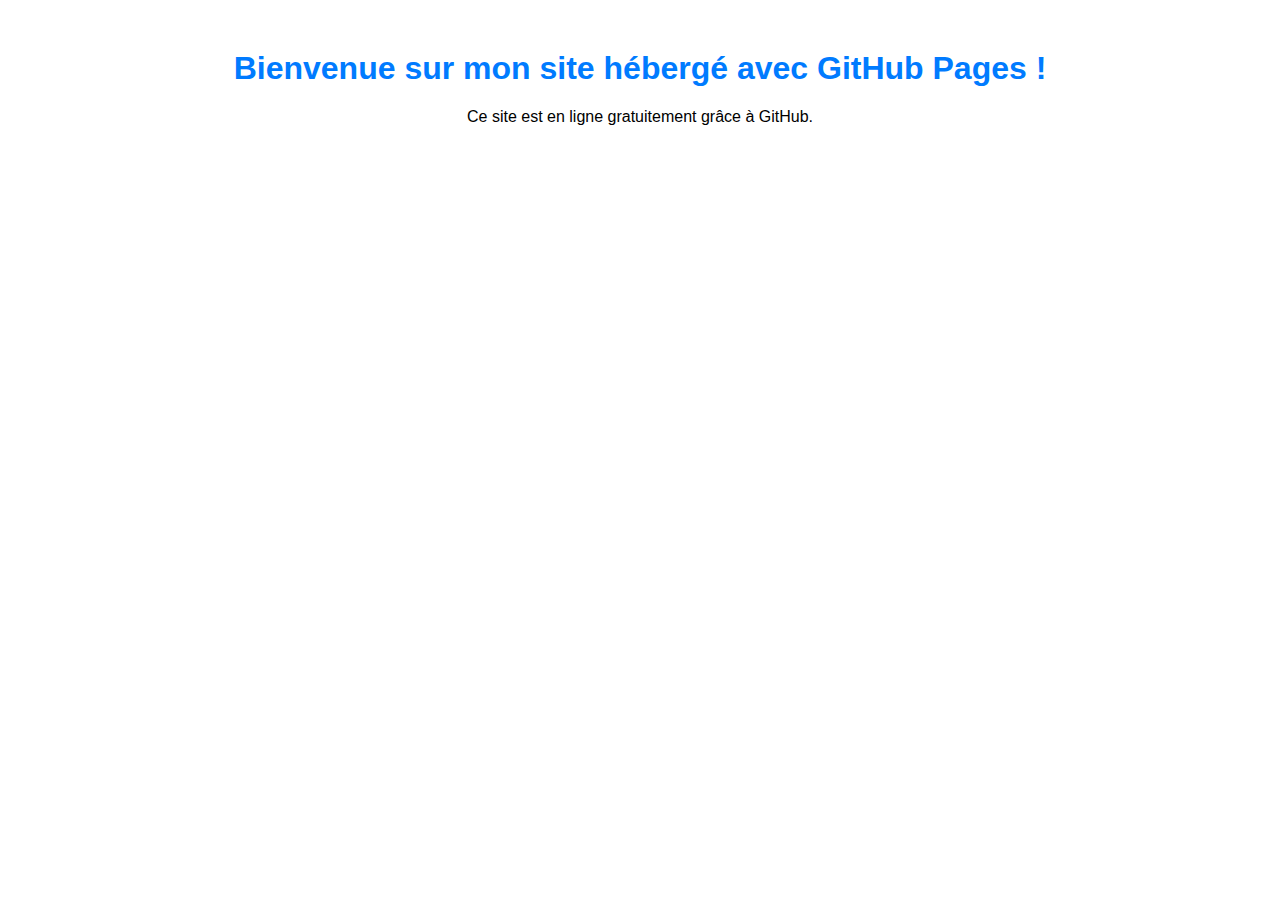
==== index.html @ 69975e39 "Create index.html" ====
<!DOCTYPE html>
<html lang="fr">
<head>
    <meta charset="UTF-8">
    <meta name="viewport" content="width=device-width, initial-scale=1.0">
    <title>Mon Site GitHub Pages</title>
    <style>
        body { font-family: Arial, sans-serif; text-align: center; margin: 50px; }
        h1 { color: #007bff; }
    </style>
</head>
<body>
    <h1>Bienvenue sur mon site hébergé avec GitHub Pages !</h1>
    <p>Ce site est en ligne gratuitement grâce à GitHub.</p>
</body>
</html>
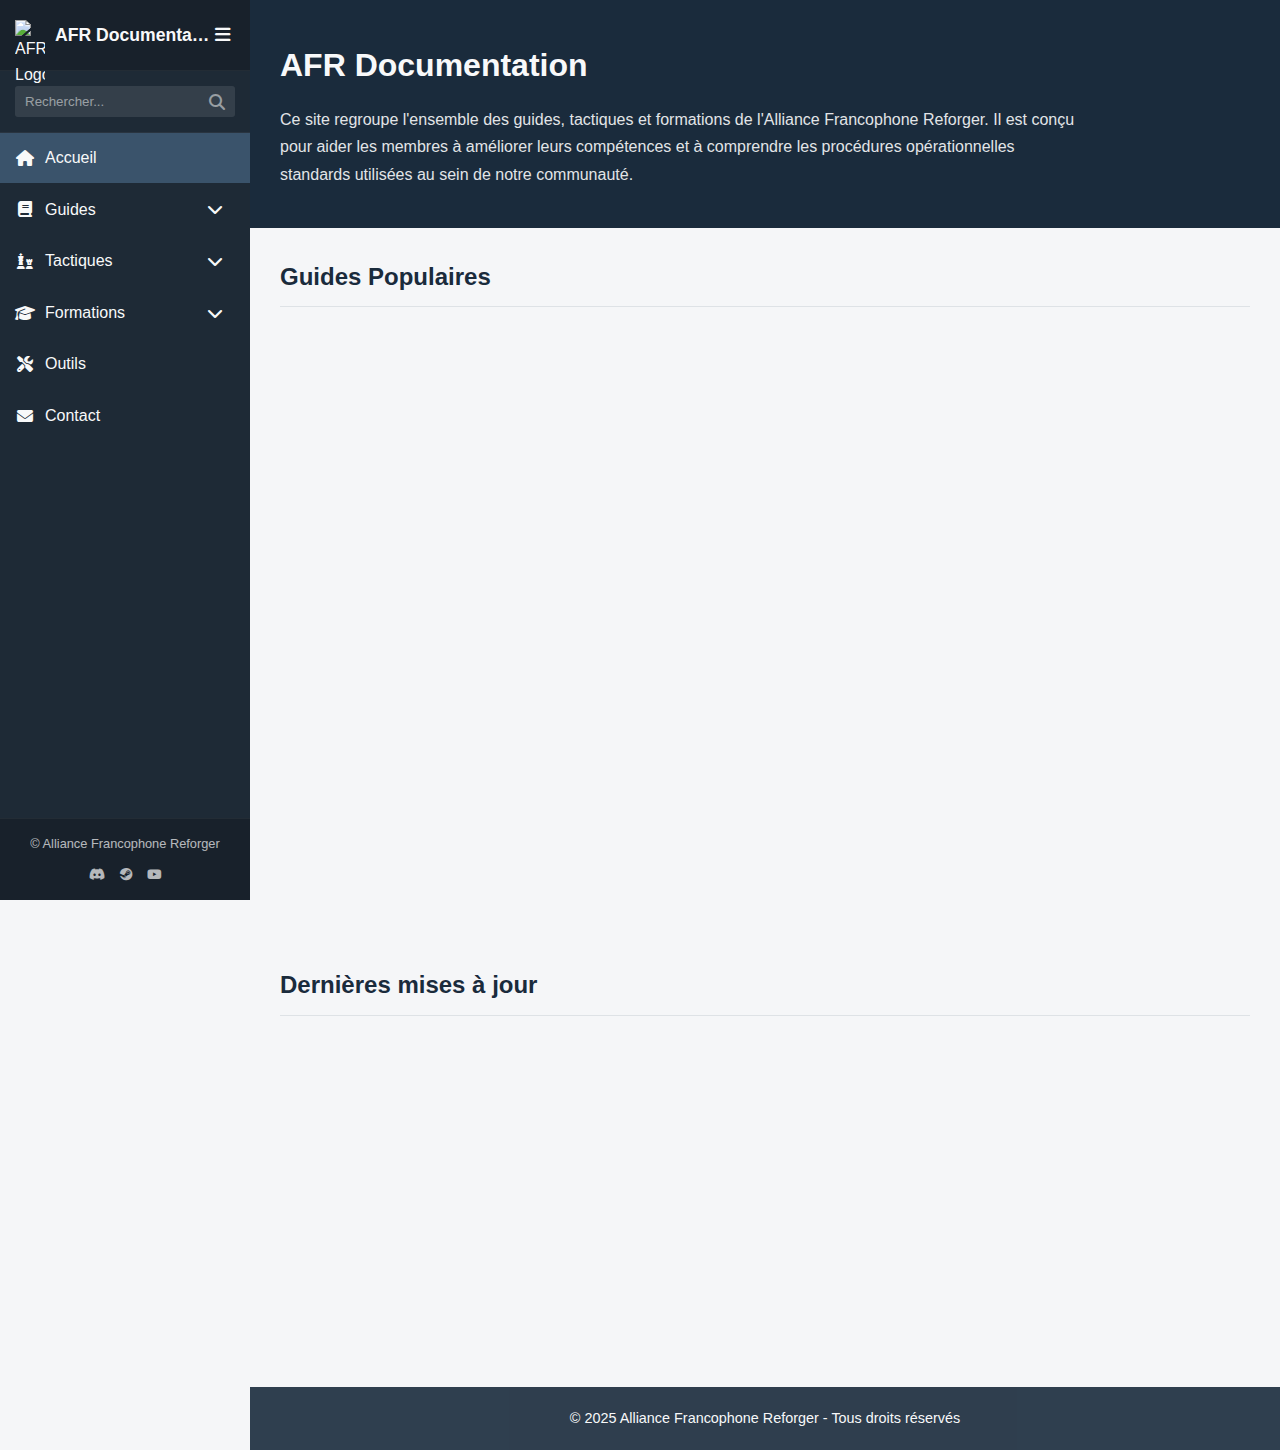
==== commit bff3c973: "Ajout des fichiers du site" ====
--- a/index.html
+++ b/index.html
@@ -3,14 +3,241 @@
 <head>
     <meta charset="UTF-8">
     <meta name="viewport" content="width=device-width, initial-scale=1.0">
-    <title>Mon Site GitHub Pages</title>
-    <style>
-        body { font-family: Arial, sans-serif; text-align: center; margin: 50px; }
-        h1 { color: #007bff; }
-    </style>
+    <title>AFR Documentation</title>
+    <link rel="stylesheet" href="./css/styles.css">
+    <link rel="stylesheet" href="https://cdnjs.cloudflare.com/ajax/libs/font-awesome/6.4.0/css/all.min.css">
+    <link rel="icon" type="image/png" href="./assets/favicon.png">
 </head>
 <body>
-    <h1>Bienvenue sur mon site hébergé avec GitHub Pages !</h1>
-    <p>Ce site est en ligne gratuitement grâce à GitHub.</p>
+    <div class="wrapper">
+        <!-- Sidebar -->
+        <nav id="sidebar">
+            <div class="sidebar-header">
+                <div class="logo-container">
+                    <img src="./assets/logo-placeholder.png" alt="AFR Logo" class="logo">
+                </div>
+                <h3>AFR Documentation</h3>
+                <button type="button" id="sidebarCollapse" class="sidebar-toggle">
+                    <i class="fas fa-bars"></i>
+                </button>
+            </div>
+
+            <div class="sidebar-search">
+                <input type="text" id="searchInput" placeholder="Rechercher...">
+                <i class="fas fa-search search-icon"></i>
+            </div>
+
+            <ul class="sidebar-menu">
+                <li class="active">
+                    <a href="index.html">
+                        <i class="fas fa-home"></i>
+                        <span>Accueil</span>
+                    </a>
+                </li>
+                <li class="has-submenu">
+                    <a href="#" class="submenu-toggle">
+                        <i class="fas fa-book"></i>
+                        <span>Guides</span>
+                        <i class="fas fa-chevron-down dropdown-icon"></i>
+                    </a>
+                    <ul class="submenu">
+                        <li>
+                            <a href="./guides/communication.html">
+                                <span>Communication Radio</span>
+                            </a>
+                        </li>
+                        <li>
+                            <a href="./guides/team-leader.html">
+                                <span>Formation Team Leader</span>
+                            </a>
+                        </li>
+                        <li>
+                            <a href="./guides/mett-t.html">
+                                <span>METT-T</span>
+                            </a>
+                        </li>
+                    </ul>
+                </li>
+                <li class="has-submenu">
+                    <a href="#" class="submenu-toggle">
+                        <i class="fas fa-chess"></i>
+                        <span>Tactiques</span>
+                        <i class="fas fa-chevron-down dropdown-icon"></i>
+                    </a>
+                    <ul class="submenu">
+                        <li>
+                            <a href="./tactiques/formations.html">
+                                <span>Formations</span>
+                            </a>
+                        </li>
+                        <li>
+                            <a href="./tactiques/combat-urbain.html">
+                                <span>Combat urbain</span>
+                            </a>
+                        </li>
+                        <li>
+                            <a href="./tactiques/embuscades.html">
+                                <span>Embuscades</span>
+                            </a>
+                        </li>
+                    </ul>
+                </li>
+                <li class="has-submenu">
+                    <a href="#" class="submenu-toggle">
+                        <i class="fas fa-graduation-cap"></i>
+                        <span>Formations</span>
+                        <i class="fas fa-chevron-down dropdown-icon"></i>
+                    </a>
+                    <ul class="submenu">
+                        <li>
+                            <a href="./formations/basique.html">
+                                <span>Formation Basique</span>
+                            </a>
+                        </li>
+                        <li>
+                            <a href="./formations/specialistes.html">
+                                <span>Spécialistes</span>
+                            </a>
+                        </li>
+                        <li>
+                            <a href="./formations/leadership.html">
+                                <span>Leadership</span>
+                            </a>
+                        </li>
+                    </ul>
+                </li>
+                <li>
+                    <a href="./outils.html">
+                        <i class="fas fa-tools"></i>
+                        <span>Outils</span>
+                    </a>
+                </li>
+                <li>
+                    <a href="./contact.html">
+                        <i class="fas fa-envelope"></i>
+                        <span>Contact</span>
+                    </a>
+                </li>
+            </ul>
+
+            <div class="sidebar-footer">
+                <p>© Alliance Francophone Reforger</p>
+                <div class="social-icons">
+                    <a href="#" target="_blank"><i class="fab fa-discord"></i></a>
+                    <a href="#" target="_blank"><i class="fab fa-steam"></i></a>
+                    <a href="#" target="_blank"><i class="fab fa-youtube"></i></a>
+                </div>
+            </div>
+        </nav>
+
+        <!-- Page Content -->
+        <div id="content">
+            <div class="content-welcome">
+                <h1>AFR Documentation</h1>
+                <p>Ce site regroupe l'ensemble des guides, tactiques et formations de l'Alliance Francophone Reforger. Il est conçu pour aider les membres à améliorer leurs compétences et à comprendre les procédures opérationnelles standards utilisées au sein de notre communauté.</p>
+            </div>
+
+            <!-- Guides Populaires -->
+            <div class="content-section">
+                <h2 class="section-title">Guides Populaires</h2>
+                
+                <div class="cards-grid">
+                    <div class="card">
+                        <div class="card-icon">
+                            <i class="fas fa-satellite-dish"></i>
+                        </div>
+                        <div class="card-content">
+                            <h3>Guide de Communication</h3>
+                            <p>Maîtrisez les procédures radio et améliorez la coordination en mission.</p>
+                            <a href="./guides/communication.html" class="card-link">
+                                <span>Consulter</span>
+                                <i class="fas fa-arrow-right"></i>
+                            </a>
+                        </div>
+                    </div>
+
+                    <div class="card">
+                        <div class="card-icon">
+                            <i class="fas fa-user-tie"></i>
+                        </div>
+                        <div class="card-content">
+                            <h3>Formation Team Leader</h3>
+                            <p>Apprenez à diriger une équipe efficacement sur le terrain et en dehors.</p>
+                            <a href="./guides/team-leader.html" class="card-link">
+                                <span>Consulter</span>
+                                <i class="fas fa-arrow-right"></i>
+                            </a>
+                        </div>
+                    </div>
+
+                    <div class="card">
+                        <div class="card-icon">
+                            <i class="fas fa-clipboard-list"></i>
+                        </div>
+                        <div class="card-content">
+                            <h3>METT-T</h3>
+                            <p>Analyse et préparation des missions avec la méthode METT-T.</p>
+                            <a href="./guides/mett-t.html" class="card-link">
+                                <span>Consulter</span>
+                                <i class="fas fa-arrow-right"></i>
+                            </a>
+                        </div>
+                    </div>
+
+                    <div class="card">
+                        <div class="card-icon">
+                            <i class="fas fa-users"></i>
+                        </div>
+                        <div class="card-content">
+                            <h3>Formations Tactiques</h3>
+                            <p>Différentes formations pour se déplacer efficacement en équipe.</p>
+                            <a href="./tactiques/formations.html" class="card-link">
+                                <span>Consulter</span>
+                                <i class="fas fa-arrow-right"></i>
+                            </a>
+                        </div>
+                    </div>
+                </div>
+            </div>
+
+            <!-- Dernières mises à jour -->
+            <div class="content-section">
+                <h2 class="section-title">Dernières mises à jour</h2>
+                
+                <div class="updates-list">
+                    <div class="update-item">
+                        <div class="update-date">28 Fév 2025</div>
+                        <div class="update-content">
+                            <h3>Nouveau guide de communication radio</h3>
+                            <p>Ajout d'un guide complet sur les procédures de communication radio en mission.</p>
+                        </div>
+                    </div>
+
+                    <div class="update-item">
+                        <div class="update-date">25 Fév 2025</div>
+                        <div class="update-content">
+                            <h3>Formation Team Leader mise à jour</h3>
+                            <p>Révision complète de la formation TL avec ajout de nouveaux exercices pratiques.</p>
+                        </div>
+                    </div>
+
+                    <div class="update-item">
+                        <div class="update-date">20 Fév 2025</div>
+                        <div class="update-content">
+                            <h3>Nouvel outil METT-T interactif</h3>
+                            <p>Mise en ligne d'un formulaire interactif pour l'analyse de mission avec la méthode METT-T.</p>
+                        </div>
+                    </div>
+                </div>
+            </div>
+
+            <footer>
+                <p>© 2025 Alliance Francophone Reforger - Tous droits réservés</p>
+            </footer>
+        </div>
+    </div>
+
+    <script src="https://cdnjs.cloudflare.com/ajax/libs/jquery/3.6.0/jquery.min.js"></script>
+    <script src="./js/script.js"></script>
 </body>
-</html>
+</html>--- a/css/styles.css
+++ b/css/styles.css
@@ -0,0 +1,765 @@
+/* 
+   AFR Documentation - Global Styles
+   Alliance Francophone Reforger
+*/
+
+/* ============ Variables ============ */
+:root {
+    /* Couleurs principales */
+    --primary-color: #1a2b3c;
+    --secondary-color: #1d3249;
+    --accent-color: #3a536b;
+    --accent-hover: #4a6380;
+    
+    /* Couleurs de fond */
+    --bg-light: #f5f6f8;
+    --bg-dark: #1e2a36;
+    --bg-sidebar: #1e2a36;
+    --bg-card: #ffffff;
+    
+    /* Couleurs de texte */
+    --text-light: #f8f9fa;
+    --text-dark: #333;
+    --text-muted: #6c757d;
+    
+    /* Couleurs de bordure */
+    --border-color: #dee2e6;
+    
+    /* Transitions */
+    --transition-speed: 0.3s;
+    
+    /* Dimensions */
+    --sidebar-width: 250px;
+    --sidebar-width-collapsed: 60px;
+    --header-height: 60px;
+}
+
+/* ============ Reset et Base ============ */
+* {
+    box-sizing: border-box;
+    margin: 0;
+    padding: 0;
+}
+
+body {
+    font-family: 'Segoe UI', Tahoma, Geneva, Verdana, sans-serif;
+    line-height: 1.6;
+    color: var(--text-dark);
+    background-color: var(--bg-light);
+    min-height: 100vh;
+}
+
+a {
+    color: inherit;
+    text-decoration: none;
+    transition: color var(--transition-speed) ease;
+}
+
+a:hover {
+    color: inherit;
+}
+
+ul {
+    list-style-type: none;
+}
+
+img {
+    max-width: 100%;
+    height: auto;
+}
+
+/* ============ Layout Principal ============ */
+.wrapper {
+    display: flex;
+    width: 100%;
+    min-height: 100vh;
+}
+
+#content {
+    flex: 1;
+    padding: 0;
+    margin-left: var(--sidebar-width);
+    transition: all var(--transition-speed);
+    background-color: var(--bg-light);
+}
+
+.content-welcome {
+    padding: 40px 30px;
+    background-color: var(--primary-color);
+    color: var(--text-light);
+}
+
+.content-welcome h1 {
+    font-size: 2rem;
+    margin-bottom: 15px;
+}
+
+.content-welcome p {
+    opacity: 0.9;
+    max-width: 800px;
+    line-height: 1.7;
+}
+
+.content-section {
+    padding: 30px;
+    margin-bottom: 20px;
+}
+
+.section-title {
+    font-size: 1.5rem;
+    margin-bottom: 25px;
+    color: var(--primary-color);
+    border-bottom: 1px solid var(--border-color);
+    padding-bottom: 10px;
+}
+
+/* ============ Sidebar ============ */
+#sidebar {
+    width: var(--sidebar-width);
+    background-color: var(--bg-sidebar);
+    color: var(--text-light);
+    transition: all var(--transition-speed);
+    position: fixed;
+    top: 0;
+    left: 0;
+    height: 100vh;
+    z-index: 999;
+    display: flex;
+    flex-direction: column;
+}
+
+#sidebar.collapsed {
+    width: var(--sidebar-width-collapsed);
+}
+
+.sidebar-header {
+    display: flex;
+    align-items: center;
+    padding: 20px 15px;
+    background-color: rgba(0, 0, 0, 0.2);
+    border-bottom: 1px solid rgba(255, 255, 255, 0.05);
+}
+
+.logo-container {
+    width: 30px;
+    height: 30px;
+    margin-right: 10px;
+    flex-shrink: 0;
+}
+
+.logo {
+    width: 100%;
+    height: 100%;
+    object-fit: contain;
+}
+
+.sidebar-header h3 {
+    font-size: 1.1rem;
+    margin: 0;
+    flex-grow: 1;
+    white-space: nowrap;
+    overflow: hidden;
+    text-overflow: ellipsis;
+}
+
+.sidebar-toggle {
+    background: transparent;
+    border: none;
+    color: var(--text-light);
+    cursor: pointer;
+    font-size: 1.1rem;
+    padding: 5px;
+    display: flex;
+    align-items: center;
+    justify-content: center;
+}
+
+.sidebar-search {
+    position: relative;
+    padding: 15px;
+    border-bottom: 1px solid rgba(255, 255, 255, 0.05);
+}
+
+.sidebar-search input {
+    width: 100%;
+    padding: 8px 30px 8px 10px;
+    border: none;
+    background-color: rgba(255, 255, 255, 0.1);
+    color: var(--text-light);
+    border-radius: 3px;
+}
+
+.sidebar-search input::placeholder {
+    color: rgba(255, 255, 255, 0.5);
+}
+
+/* Styles pour la barre de recherche et les notifications */
+
+/* Search Results */
+.search-results {
+    background-color: var(--bg-sidebar);
+    border-top: 1px solid rgba(255, 255, 255, 0.05);
+    max-height: 300px;
+    overflow-y: auto;
+    z-index: 10;
+}
+
+.search-result-item {
+    display: block;
+    padding: 10px 15px;
+    color: var(--text-light);
+    border-bottom: 1px solid rgba(255, 255, 255, 0.05);
+    transition: background-color var(--transition-speed);
+}
+
+.search-result-item:hover {
+    background-color: var(--accent-color);
+}
+
+.no-results {
+    padding: 15px;
+    text-align: center;
+    color: var(--text-light);
+    opacity: 0.7;
+    font-style: italic;
+}
+
+/* Back to top button */
+.back-to-top {
+    position: fixed;
+    bottom: 20px;
+    right: 20px;
+    width: 40px;
+    height: 40px;
+    background-color: var(--primary-color);
+    color: white;
+    border: none;
+    border-radius: 50%;
+    cursor: pointer;
+    display: flex;
+    align-items: center;
+    justify-content: center;
+    z-index: 99;
+    opacity: 0.7;
+    transition: opacity var(--transition-speed), transform var(--transition-speed);
+    box-shadow: 0 2px 6px rgba(0, 0, 0, 0.2);
+}
+
+.back-to-top:hover {
+    opacity: 1;
+    transform: translateY(-3px);
+}
+
+/* Notifications */
+.notification {
+    position: fixed;
+    top: 20px;
+    right: 20px;
+    max-width: 350px;
+    background-color: white;
+    border-radius: 5px;
+    box-shadow: 0 3px 10px rgba(0, 0, 0, 0.2);
+    overflow: hidden;
+    z-index: 1000;
+    transform: translateX(110%);
+    transition: transform 0.3s ease;
+}
+
+.notification.show {
+    transform: translateX(0);
+}
+
+.notification-content {
+    display: flex;
+    padding: 15px;
+    align-items: center;
+}
+
+.notification-message {
+    flex: 1;
+}
+
+.notification-close {
+    background: none;
+    border: none;
+    font-size: 1.2rem;
+    cursor: pointer;
+    color: var(--text-dark);
+    opacity: 0.7;
+}
+
+.notification-close:hover {
+    opacity: 1;
+}
+
+/* Notification types */
+.notification-success {
+    border-left: 4px solid #28a745;
+}
+
+.notification-info {
+    border-left: 4px solid #17a2b8;
+}
+
+.notification-warning {
+    border-left: 4px solid #ffc107;
+}
+
+.notification-error {
+    border-left: 4px solid #dc3545;
+}
+
+/* Page spécifique - METT-T Tool */
+.mett-form {
+    background-color: white;
+    padding: 20px;
+    border-radius: 5px;
+    box-shadow: 0 2px 6px rgba(0, 0, 0, 0.1);
+}
+
+.form-group {
+    margin-bottom: 20px;
+}
+
+.form-group label {
+    font-weight: 500;
+    display: block;
+    margin-bottom: 8px;
+    color: var(--primary-color);
+}
+
+.form-control {
+    width: 100%;
+    padding: 10px;
+    border: 1px solid var(--border-color);
+    border-radius: 4px;
+    font-family: inherit;
+    font-size: 1rem;
+}
+
+textarea.form-control {
+    min-height: 100px;
+    resize: vertical;
+}
+
+.form-actions {
+    display: flex;
+    gap: 10px;
+    justify-content: flex-end;
+    margin-top: 30px;
+}
+
+.btn {
+    padding: 10px 15px;
+    border: none;
+    border-radius: 4px;
+    cursor: pointer;
+    font-weight: 500;
+    transition: background-color var(--transition-speed);
+}
+
+.btn-primary {
+    background-color: var(--primary-color);
+    color: white;
+}
+
+.btn-primary:hover {
+    background-color: var(--accent-hover);
+}
+
+.btn-secondary {
+    background-color: #6c757d;
+    color: white;
+}
+
+.btn-secondary:hover {
+    background-color: #5a6268;
+}
+
+.btn-danger {
+    background-color: #dc3545;
+    color: white;
+}
+
+.btn-danger:hover {
+    background-color: #bd2130;
+}
+
+
+.search-icon {
+    position: absolute;
+    right: 25px;
+    top: 50%;
+    transform: translateY(-50%);
+    color: rgba(255, 255, 255, 0.5);
+}
+
+/* Sidebar Menu */
+.sidebar-menu {
+    flex-grow: 1;
+    overflow-y: auto;
+}
+
+.sidebar-menu li {
+    margin-bottom: 2px;
+}
+
+.sidebar-menu a {
+    padding: 12px 15px;
+    display: flex;
+    align-items: center;
+    color: var(--text-light);
+    transition: background-color var(--transition-speed);
+}
+
+.sidebar-menu a:hover {
+    background-color: var(--accent-color);
+}
+
+.sidebar-menu li.active > a {
+    background-color: var(--accent-color);
+}
+
+.sidebar-menu a i {
+    width: 20px;
+    text-align: center;
+    margin-right: 10px;
+}
+
+.sidebar-menu .dropdown-icon {
+    margin-left: auto;
+    transition: transform var(--transition-speed);
+}
+
+.has-submenu.open > a .dropdown-icon {
+    transform: rotate(180deg);
+}
+
+.submenu {
+    background-color: rgba(0, 0, 0, 0.15);
+    overflow: hidden;
+    max-height: 0;
+    transition: max-height var(--transition-speed);
+}
+
+.has-submenu.open .submenu {
+    max-height: 300px; /* Ajuster selon le nombre d'éléments */
+}
+
+.submenu a {
+    padding-left: 45px;
+    font-size: 0.95rem;
+}
+
+.submenu a i {
+    display: none;
+}
+
+/* Collapsed menu styles */
+#sidebar.collapsed .sidebar-header h3,
+#sidebar.collapsed .dropdown-icon,
+#sidebar.collapsed .sidebar-footer p,
+#sidebar.collapsed .sidebar-search,
+#sidebar.collapsed .sidebar-menu span {
+    display: none;
+}
+
+#sidebar.collapsed .sidebar-menu a {
+    justify-content: center;
+    padding: 15px 0;
+}
+
+#sidebar.collapsed .sidebar-menu a i {
+    margin-right: 0;
+    font-size: 1.2rem;
+}
+
+#sidebar.collapsed .submenu {
+    position: absolute;
+    left: var(--sidebar-width-collapsed);
+    top: 0;
+    width: 200px;
+    max-height: none;
+    background-color: var(--bg-sidebar);
+    display: none;
+}
+
+#sidebar.collapsed .has-submenu:hover .submenu {
+    display: block;
+}
+
+#sidebar.collapsed .submenu a {
+    padding: 10px 15px;
+    justify-content: flex-start;
+}
+
+#sidebar.collapsed .social-icons {
+    justify-content: center;
+}
+
+/* Sidebar Footer */
+.sidebar-footer {
+    padding: 15px;
+    margin-top: auto;
+    border-top: 1px solid rgba(255, 255, 255, 0.05);
+    background-color: rgba(0, 0, 0, 0.2);
+    font-size: 0.8rem;
+}
+
+.sidebar-footer p {
+    margin-bottom: 10px;
+    opacity: 0.7;
+    text-align: center;
+}
+
+.social-icons {
+    display: flex;
+    justify-content: center;
+    gap: 15px;
+}
+
+.social-icons a {
+    color: var(--text-light);
+    opacity: 0.7;
+    transition: opacity var(--transition-speed);
+}
+
+.social-icons a:hover {
+    opacity: 1;
+}
+
+/* ============ Cards ============ */
+.cards-grid {
+    display: grid;
+    grid-template-columns: repeat(auto-fill, minmax(280px, 1fr));
+    gap: 20px;
+    margin-top: 20px;
+}
+
+.card {
+    background-color: var(--bg-card);
+    border-radius: 5px;
+    overflow: hidden;
+    box-shadow: 0 2px 6px rgba(0, 0, 0, 0.1);
+    transition: transform var(--transition-speed), box-shadow var(--transition-speed);
+}
+
+.card:hover {
+    transform: translateY(-5px);
+    box-shadow: 0 5px 15px rgba(0, 0, 0, 0.15);
+}
+
+.card-icon {
+    padding: 20px;
+    text-align: center;
+    background-color: var(--primary-color);
+    color: white;
+}
+
+.card-icon i {
+    font-size: 2.5rem;
+}
+
+.card-content {
+    padding: 20px;
+}
+
+.card-content h3 {
+    margin-bottom: 10px;
+    color: var(--primary-color);
+}
+
+.card-content p {
+    color: var(--text-muted);
+    margin-bottom: 15px;
+}
+
+.card-link {
+    display: flex;
+    align-items: center;
+    color: var(--primary-color);
+    font-weight: 500;
+    margin-top: auto;
+}
+
+.card-link:hover {
+    color: var(--accent-hover);
+}
+
+.card-link i {
+    margin-left: 8px;
+    transition: transform var(--transition-speed);
+}
+
+.card-link:hover i {
+    transform: translateX(3px);
+}
+
+/* ============ Updates List ============ */
+.updates-list {
+    margin-top: 20px;
+}
+
+.update-item {
+    display: flex;
+    margin-bottom: 15px;
+    background-color: var(--bg-card);
+    border-radius: 5px;
+    overflow: hidden;
+    box-shadow: 0 2px 6px rgba(0, 0, 0, 0.05);
+}
+
+.update-date {
+    background-color: var(--primary-color);
+    color: white;
+    padding: 15px;
+    min-width: 100px;
+    display: flex;
+    align-items: center;
+    justify-content: center;
+    text-align: center;
+    font-weight: 500;
+    font-size: 0.9rem;
+}
+
+.update-content {
+    padding: 15px;
+}
+
+.update-content h3 {
+    margin-bottom: 5px;
+    color: var(--primary-color);
+    font-size: 1rem;
+}
+
+.update-content p {
+    color: var(--text-muted);
+    margin-bottom: 0;
+    font-size: 0.9rem;
+}
+
+/* ============ Footer ============ */
+footer {
+    padding: 20px;
+    text-align: center;
+    background-color: var(--primary-color);
+    color: var(--text-light);
+    opacity: 0.9;
+    font-size: 0.9rem;
+}
+
+/* ============ Media Queries ============ */
+@media (max-width: 992px) {
+    #sidebar {
+        width: var(--sidebar-width-collapsed);
+        overflow: visible;
+    }
+    
+    #content {
+        margin-left: var(--sidebar-width-collapsed);
+    }
+    
+    #sidebar .sidebar-header h3,
+    #sidebar .dropdown-icon,
+    #sidebar .sidebar-footer p,
+    #sidebar .sidebar-search,
+    #sidebar .sidebar-menu span {
+        display: none;
+    }
+    
+    #sidebar .sidebar-menu a {
+        justify-content: center;
+        padding: 15px 0;
+    }
+    
+    #sidebar .sidebar-menu a i {
+        margin-right: 0;
+        font-size: 1.2rem;
+    }
+    
+    #sidebar .submenu {
+        position: absolute;
+        left: var(--sidebar-width-collapsed);
+        top: 0;
+        width: 200px;
+        max-height: none;
+        background-color: var(--bg-sidebar);
+        display: none;
+        box-shadow: 3px 0 8px rgba(0, 0, 0, 0.2);
+    }
+    
+    #sidebar .has-submenu:hover .submenu {
+        display: block;
+    }
+    
+    #sidebar .submenu a {
+        padding: 10px 15px;
+        justify-content: flex-start;
+    }
+    
+    #sidebar .social-icons {
+        justify-content: center;
+    }
+}
+
+@media (max-width: 768px) {
+    .content-section {
+        padding: 20px;
+    }
+    
+    .content-welcome {
+        padding: 25px 20px;
+    }
+    
+    .content-welcome h1 {
+        font-size: 1.75rem;
+    }
+    
+    .update-item {
+        flex-direction: column;
+    }
+    
+    .update-date {
+        width: 100%;
+        padding: 10px;
+    }
+    
+    .cards-grid {
+        grid-template-columns: 1fr;
+    }
+}
+
+@media (max-width: 576px) {
+    .content-section {
+        padding: 15px;
+    }
+}
+
+/* ============ Animations ============ */
+@keyframes fadeIn {
+    from { opacity: 0; transform: translateY(10px); }
+    to { opacity: 1; transform: translateY(0); }
+}
+
+.fade-in {
+    animation: fadeIn 0.5s ease forwards;
+}
+
+.cards-grid .card {
+    opacity: 0;
+    animation: fadeIn 0.5s ease forwards;
+}
+
+.cards-grid .card:nth-child(1) { animation-delay: 0.1s; }
+.cards-grid .card:nth-child(2) { animation-delay: 0.2s; }
+.cards-grid .card:nth-child(3) { animation-delay: 0.3s; }
+.cards-grid .card:nth-child(4) { animation-delay: 0.4s; }
+
+.updates-list .update-item {
+    opacity: 0;
+    animation: fadeIn 0.5s ease forwards;
+}
+
+.updates-list .update-item:nth-child(1) { animation-delay: 0.2s; }
+.updates-list .update-item:nth-child(2) { animation-delay: 0.3s; }
+.updates-list .update-item:nth-child(3) { animation-delay: 0.4s; }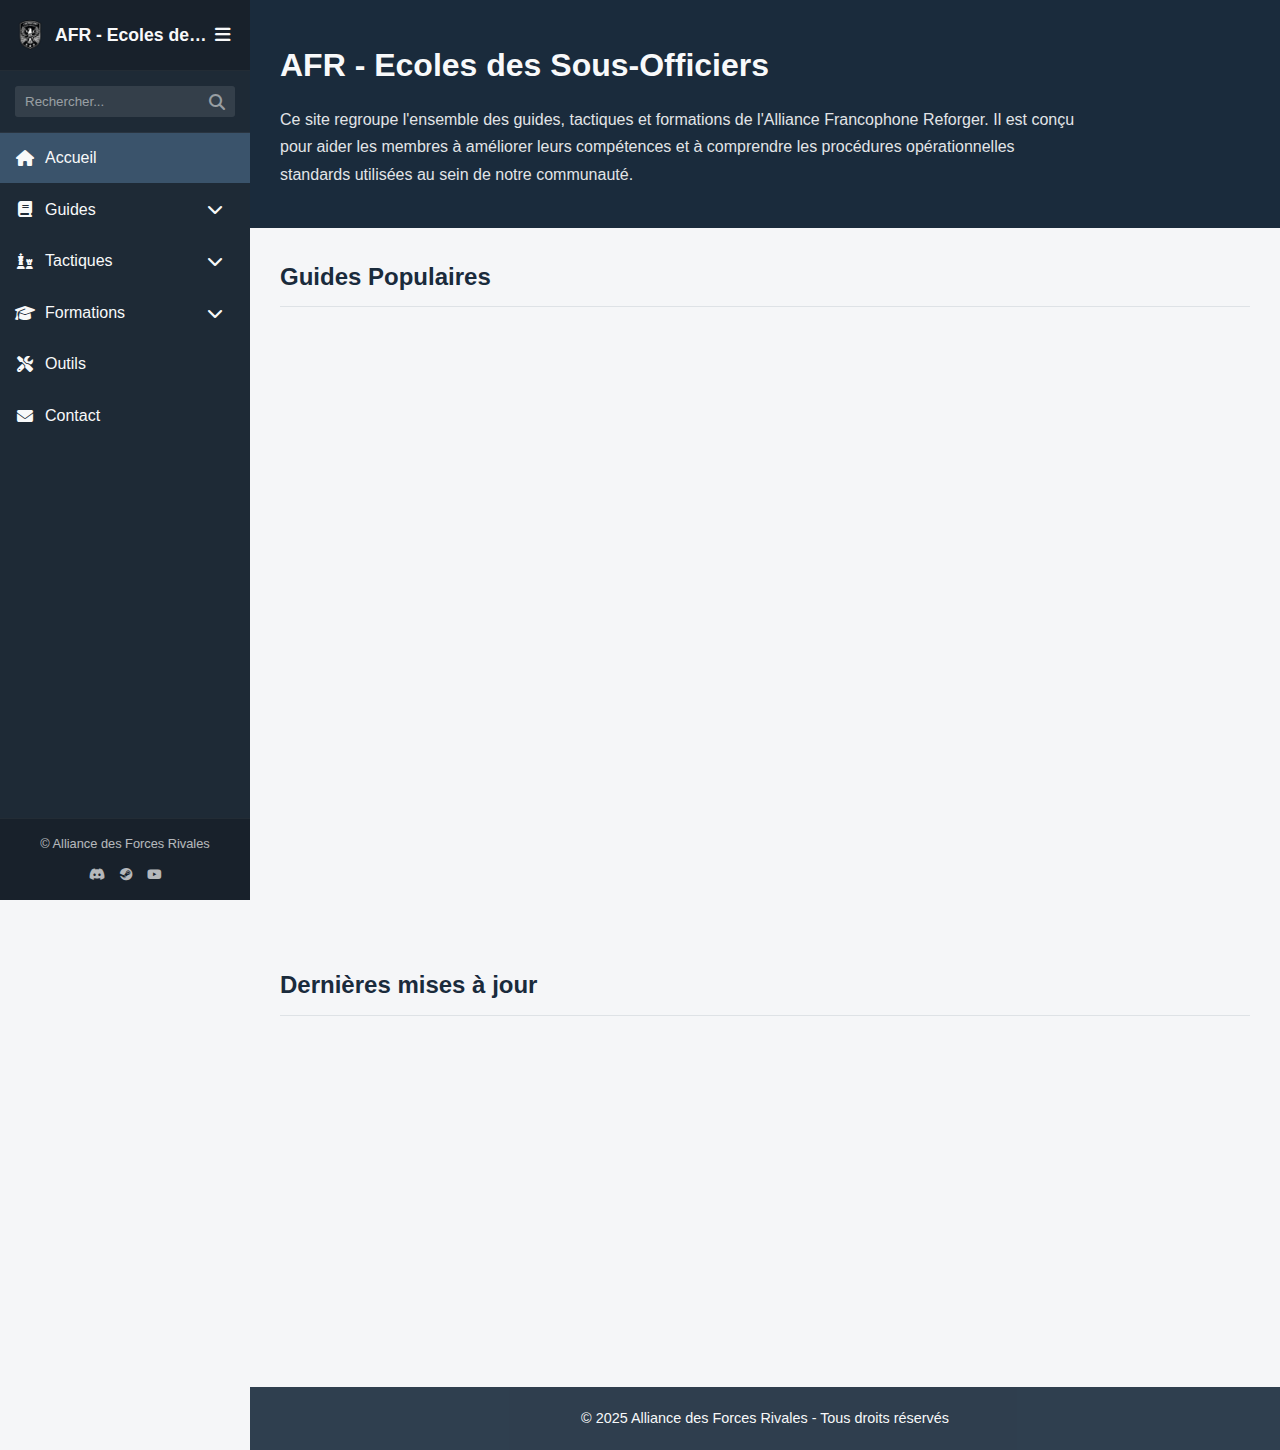
==== commit 425dbeb8: "changement team leader et ajoute de contenue page" ====
--- a/index.html
+++ b/index.html
@@ -3,7 +3,7 @@
 <head>
     <meta charset="UTF-8">
     <meta name="viewport" content="width=device-width, initial-scale=1.0">
-    <title>AFR Documentation</title>
+    <title>AFR - Ecoles des Sous-Officiers</title>
     <link rel="stylesheet" href="./css/styles.css">
     <link rel="stylesheet" href="https://cdnjs.cloudflare.com/ajax/libs/font-awesome/6.4.0/css/all.min.css">
     <link rel="icon" type="image/png" href="./assets/favicon.png">
@@ -14,9 +14,9 @@
         <nav id="sidebar">
             <div class="sidebar-header">
                 <div class="logo-container">
-                    <img src="./assets/logo-placeholder.png" alt="AFR Logo" class="logo">
-                </div>
-                <h3>AFR Documentation</h3>
+                    <img src="./assets/logo.png" alt="AFR Logo" class="logo">
+                </div>
+                <h3>AFR - Ecoles des Sous-Officiers</h3>
                 <button type="button" id="sidebarCollapse" class="sidebar-toggle">
                     <i class="fas fa-bars"></i>
                 </button>
@@ -121,7 +121,7 @@
             </ul>
 
             <div class="sidebar-footer">
-                <p>© Alliance Francophone Reforger</p>
+                <p>© Alliance des Forces Rivales</p>
                 <div class="social-icons">
                     <a href="#" target="_blank"><i class="fab fa-discord"></i></a>
                     <a href="#" target="_blank"><i class="fab fa-steam"></i></a>
@@ -133,7 +133,7 @@
         <!-- Page Content -->
         <div id="content">
             <div class="content-welcome">
-                <h1>AFR Documentation</h1>
+                <h1>AFR - Ecoles des Sous-Officiers</h1>
                 <p>Ce site regroupe l'ensemble des guides, tactiques et formations de l'Alliance Francophone Reforger. Il est conçu pour aider les membres à améliorer leurs compétences et à comprendre les procédures opérationnelles standards utilisées au sein de notre communauté.</p>
             </div>
 
@@ -232,7 +232,7 @@
             </div>
 
             <footer>
-                <p>© 2025 Alliance Francophone Reforger - Tous droits réservés</p>
+                <p>© 2025 Alliance des Forces Rivales - Tous droits réservés</p>
             </footer>
         </div>
     </div>
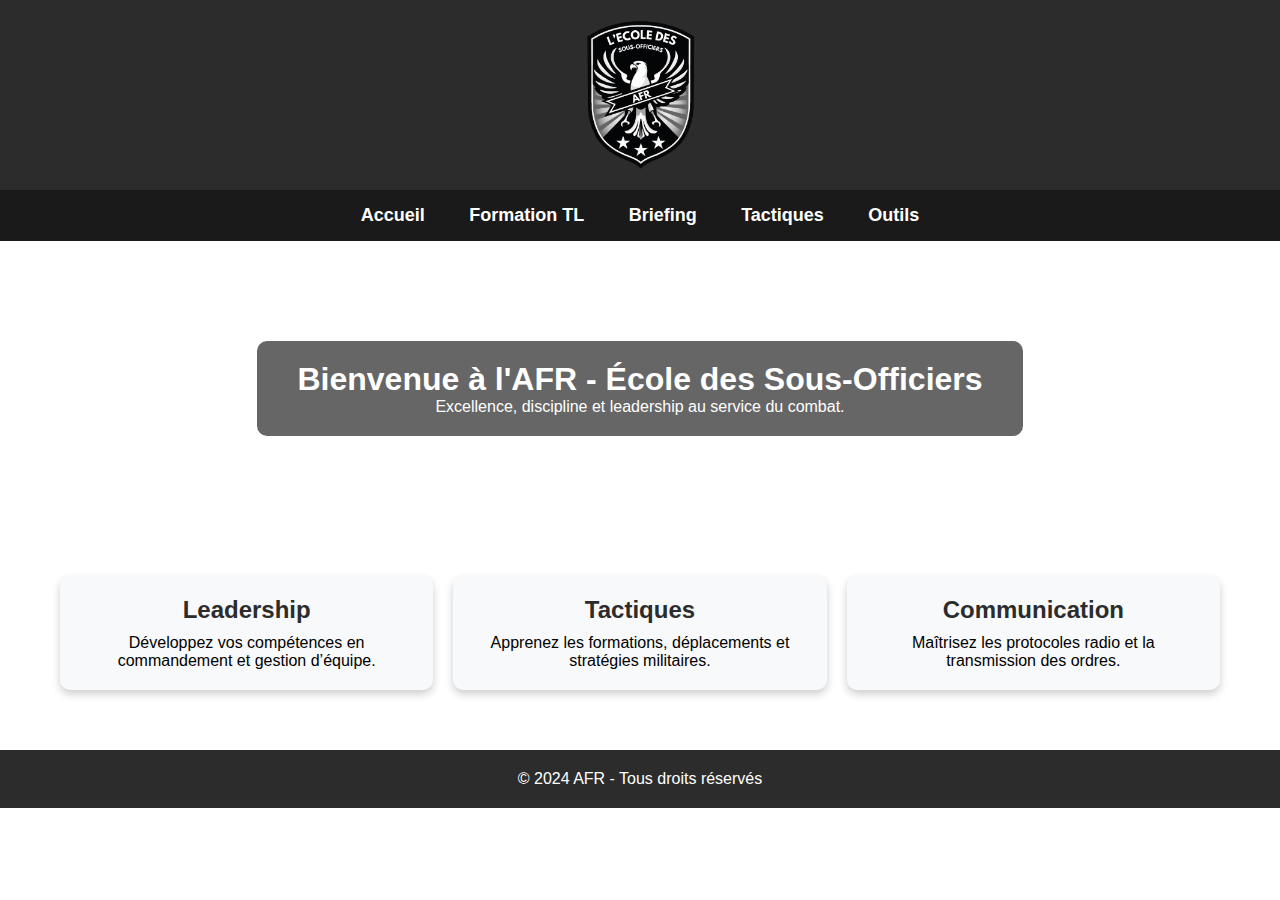
==== commit 95a695c4: "on recommence" ====
--- a/index.html
+++ b/index.html
@@ -3,241 +3,54 @@
 <head>
     <meta charset="UTF-8">
     <meta name="viewport" content="width=device-width, initial-scale=1.0">
-    <title>AFR - Ecoles des Sous-Officiers</title>
-    <link rel="stylesheet" href="./css/styles.css">
-    <link rel="stylesheet" href="https://cdnjs.cloudflare.com/ajax/libs/font-awesome/6.4.0/css/all.min.css">
-    <link rel="icon" type="image/png" href="./assets/favicon.png">
+    <title>AFR - École des Sous-Officiers</title>
+    <link rel="stylesheet" href="css/style.css">
+    <script src="js/script.js" defer></script>
 </head>
 <body>
-    <div class="wrapper">
-        <!-- Sidebar -->
-        <nav id="sidebar">
-            <div class="sidebar-header">
-                <div class="logo-container">
-                    <img src="./assets/logo.png" alt="AFR Logo" class="logo">
-                </div>
-                <h3>AFR - Ecoles des Sous-Officiers</h3>
-                <button type="button" id="sidebarCollapse" class="sidebar-toggle">
-                    <i class="fas fa-bars"></i>
-                </button>
-            </div>
 
-            <div class="sidebar-search">
-                <input type="text" id="searchInput" placeholder="Rechercher...">
-                <i class="fas fa-search search-icon"></i>
-            </div>
+    <header>
+        <div class="logo">
+            <img src="assets/logo.png" alt="Logo AFR">
+        </div>
+    </header>
+    
+    <nav>
+        <ul>
+            <li><a href="index.html">Accueil</a></li>
+            <li><a href="formations/team-leader.html">Formation TL</a></li>
+            <li><a href="guides/briefing.html">Briefing</a></li>
+            <li><a href="tactiques/deplacements.html">Tactiques</a></li>
+            <li><a href="outils.html">Outils</a></li>
+        </ul>
+    </nav>
+    
+    <section class="hero">
+        <div class="hero-text">
+            <h1>Bienvenue à l'AFR - École des Sous-Officiers</h1>
+            <p>Excellence, discipline et leadership au service du combat.</p>
+        </div>
+    </section>
+    
+    <section class="container">
+        <div class="card">
+            <h2>Leadership</h2>
+            <p>Développez vos compétences en commandement et gestion d’équipe.</p>
+        </div>
+        <div class="card">
+            <h2>Tactiques</h2>
+            <p>Apprenez les formations, déplacements et stratégies militaires.</p>
+        </div>
+        <div class="card">
+            <h2>Communication</h2>
+            <p>Maîtrisez les protocoles radio et la transmission des ordres.</p>
+        </div>
+    </section>
+    
+    <footer>
+        <p>&copy; 2024 AFR - Tous droits réservés</p>
+    </footer>
+    
 
-            <ul class="sidebar-menu">
-                <li class="active">
-                    <a href="index.html">
-                        <i class="fas fa-home"></i>
-                        <span>Accueil</span>
-                    </a>
-                </li>
-                <li class="has-submenu">
-                    <a href="#" class="submenu-toggle">
-                        <i class="fas fa-book"></i>
-                        <span>Guides</span>
-                        <i class="fas fa-chevron-down dropdown-icon"></i>
-                    </a>
-                    <ul class="submenu">
-                        <li>
-                            <a href="./guides/communication.html">
-                                <span>Communication Radio</span>
-                            </a>
-                        </li>
-                        <li>
-                            <a href="./guides/team-leader.html">
-                                <span>Formation Team Leader</span>
-                            </a>
-                        </li>
-                        <li>
-                            <a href="./guides/mett-t.html">
-                                <span>METT-T</span>
-                            </a>
-                        </li>
-                    </ul>
-                </li>
-                <li class="has-submenu">
-                    <a href="#" class="submenu-toggle">
-                        <i class="fas fa-chess"></i>
-                        <span>Tactiques</span>
-                        <i class="fas fa-chevron-down dropdown-icon"></i>
-                    </a>
-                    <ul class="submenu">
-                        <li>
-                            <a href="./tactiques/formations.html">
-                                <span>Formations</span>
-                            </a>
-                        </li>
-                        <li>
-                            <a href="./tactiques/combat-urbain.html">
-                                <span>Combat urbain</span>
-                            </a>
-                        </li>
-                        <li>
-                            <a href="./tactiques/embuscades.html">
-                                <span>Embuscades</span>
-                            </a>
-                        </li>
-                    </ul>
-                </li>
-                <li class="has-submenu">
-                    <a href="#" class="submenu-toggle">
-                        <i class="fas fa-graduation-cap"></i>
-                        <span>Formations</span>
-                        <i class="fas fa-chevron-down dropdown-icon"></i>
-                    </a>
-                    <ul class="submenu">
-                        <li>
-                            <a href="./formations/basique.html">
-                                <span>Formation Basique</span>
-                            </a>
-                        </li>
-                        <li>
-                            <a href="./formations/specialistes.html">
-                                <span>Spécialistes</span>
-                            </a>
-                        </li>
-                        <li>
-                            <a href="./formations/leadership.html">
-                                <span>Leadership</span>
-                            </a>
-                        </li>
-                    </ul>
-                </li>
-                <li>
-                    <a href="./outils.html">
-                        <i class="fas fa-tools"></i>
-                        <span>Outils</span>
-                    </a>
-                </li>
-                <li>
-                    <a href="./contact.html">
-                        <i class="fas fa-envelope"></i>
-                        <span>Contact</span>
-                    </a>
-                </li>
-            </ul>
-
-            <div class="sidebar-footer">
-                <p>© Alliance des Forces Rivales</p>
-                <div class="social-icons">
-                    <a href="#" target="_blank"><i class="fab fa-discord"></i></a>
-                    <a href="#" target="_blank"><i class="fab fa-steam"></i></a>
-                    <a href="#" target="_blank"><i class="fab fa-youtube"></i></a>
-                </div>
-            </div>
-        </nav>
-
-        <!-- Page Content -->
-        <div id="content">
-            <div class="content-welcome">
-                <h1>AFR - Ecoles des Sous-Officiers</h1>
-                <p>Ce site regroupe l'ensemble des guides, tactiques et formations de l'Alliance Francophone Reforger. Il est conçu pour aider les membres à améliorer leurs compétences et à comprendre les procédures opérationnelles standards utilisées au sein de notre communauté.</p>
-            </div>
-
-            <!-- Guides Populaires -->
-            <div class="content-section">
-                <h2 class="section-title">Guides Populaires</h2>
-                
-                <div class="cards-grid">
-                    <div class="card">
-                        <div class="card-icon">
-                            <i class="fas fa-satellite-dish"></i>
-                        </div>
-                        <div class="card-content">
-                            <h3>Guide de Communication</h3>
-                            <p>Maîtrisez les procédures radio et améliorez la coordination en mission.</p>
-                            <a href="./guides/communication.html" class="card-link">
-                                <span>Consulter</span>
-                                <i class="fas fa-arrow-right"></i>
-                            </a>
-                        </div>
-                    </div>
-
-                    <div class="card">
-                        <div class="card-icon">
-                            <i class="fas fa-user-tie"></i>
-                        </div>
-                        <div class="card-content">
-                            <h3>Formation Team Leader</h3>
-                            <p>Apprenez à diriger une équipe efficacement sur le terrain et en dehors.</p>
-                            <a href="./guides/team-leader.html" class="card-link">
-                                <span>Consulter</span>
-                                <i class="fas fa-arrow-right"></i>
-                            </a>
-                        </div>
-                    </div>
-
-                    <div class="card">
-                        <div class="card-icon">
-                            <i class="fas fa-clipboard-list"></i>
-                        </div>
-                        <div class="card-content">
-                            <h3>METT-T</h3>
-                            <p>Analyse et préparation des missions avec la méthode METT-T.</p>
-                            <a href="./guides/mett-t.html" class="card-link">
-                                <span>Consulter</span>
-                                <i class="fas fa-arrow-right"></i>
-                            </a>
-                        </div>
-                    </div>
-
-                    <div class="card">
-                        <div class="card-icon">
-                            <i class="fas fa-users"></i>
-                        </div>
-                        <div class="card-content">
-                            <h3>Formations Tactiques</h3>
-                            <p>Différentes formations pour se déplacer efficacement en équipe.</p>
-                            <a href="./tactiques/formations.html" class="card-link">
-                                <span>Consulter</span>
-                                <i class="fas fa-arrow-right"></i>
-                            </a>
-                        </div>
-                    </div>
-                </div>
-            </div>
-
-            <!-- Dernières mises à jour -->
-            <div class="content-section">
-                <h2 class="section-title">Dernières mises à jour</h2>
-                
-                <div class="updates-list">
-                    <div class="update-item">
-                        <div class="update-date">28 Fév 2025</div>
-                        <div class="update-content">
-                            <h3>Nouveau guide de communication radio</h3>
-                            <p>Ajout d'un guide complet sur les procédures de communication radio en mission.</p>
-                        </div>
-                    </div>
-
-                    <div class="update-item">
-                        <div class="update-date">25 Fév 2025</div>
-                        <div class="update-content">
-                            <h3>Formation Team Leader mise à jour</h3>
-                            <p>Révision complète de la formation TL avec ajout de nouveaux exercices pratiques.</p>
-                        </div>
-                    </div>
-
-                    <div class="update-item">
-                        <div class="update-date">20 Fév 2025</div>
-                        <div class="update-content">
-                            <h3>Nouvel outil METT-T interactif</h3>
-                            <p>Mise en ligne d'un formulaire interactif pour l'analyse de mission avec la méthode METT-T.</p>
-                        </div>
-                    </div>
-                </div>
-            </div>
-
-            <footer>
-                <p>© 2025 Alliance des Forces Rivales - Tous droits réservés</p>
-            </footer>
-        </div>
-    </div>
-
-    <script src="https://cdnjs.cloudflare.com/ajax/libs/jquery/3.6.0/jquery.min.js"></script>
-    <script src="./js/script.js"></script>
 </body>
-</html>+</html>
--- a/css/style.css
+++ b/css/style.css
@@ -0,0 +1,112 @@
+/* 🌍 Global */
+:root {
+    --primary-color: #1a1a1a; /* Fond sombre */
+    --secondary-color: #c39d63; /* Or West Point */
+    --light-color: #f8f9fa; /* Fond clair */
+    --dark-gray: #2c2c2c;
+    --text-color: #ffffff;
+    --text-dark: #333;
+}
+
+/* 🎯 Reset */
+* {
+    margin: 0;
+    padding: 0;
+    box-sizing: border-box;
+    font-family: 'Arial', sans-serif;
+}
+
+/* 🛡️ En-tête (Header) */
+header {
+    background: var(--dark-gray);
+    padding: 20px 0;
+    text-align: center;
+    position: relative;
+}
+
+.logo {
+    display: flex;
+    align-items: center;
+    justify-content: center;
+}
+
+.logo img {
+    width: 150px; /* Ajuste selon ton logo */
+    height: auto;
+}
+
+/* 🏛️ Navigation */
+nav {
+    background: var(--primary-color);
+    padding: 15px 0;
+    text-align: center;
+}
+
+nav ul {
+    list-style: none;
+}
+
+nav ul li {
+    display: inline;
+    margin: 0 20px;
+}
+
+nav ul li a {
+    color: var(--text-color);
+    text-decoration: none;
+    font-size: 18px;
+    font-weight: bold;
+    transition: color 0.3s;
+}
+
+nav ul li a:hover {
+    color: var(--secondary-color);
+}
+
+/* 🎖️ Section principale (Hero) */
+.hero {
+    background: url("../assets/hero-bg.jpg") center/cover no-repeat;
+    color: var(--text-color);
+    text-align: center;
+    padding: 100px 20px;
+    position: relative;
+}
+
+.hero-text {
+    background: rgba(0, 0, 0, 0.6);
+    display: inline-block;
+    padding: 20px 40px;
+    border-radius: 10px;
+}
+
+/* 📌 Contenu en colonnes */
+.container {
+    max-width: 1200px;
+    margin: auto;
+    padding: 40px 20px;
+    display: grid;
+    grid-template-columns: repeat(3, 1fr);
+    gap: 20px;
+}
+
+.card {
+    background: var(--light-color);
+    padding: 20px;
+    border-radius: 10px;
+    text-align: center;
+    box-shadow: 0 4px 8px rgba(0, 0, 0, 0.2);
+}
+
+.card h2 {
+    color: var(--dark-gray);
+    margin-bottom: 10px;
+}
+
+/* 🔻 Pied de page */
+footer {
+    background: var(--dark-gray);
+    color: var(--text-color);
+    text-align: center;
+    padding: 20px;
+    margin-top: 20px;
+}
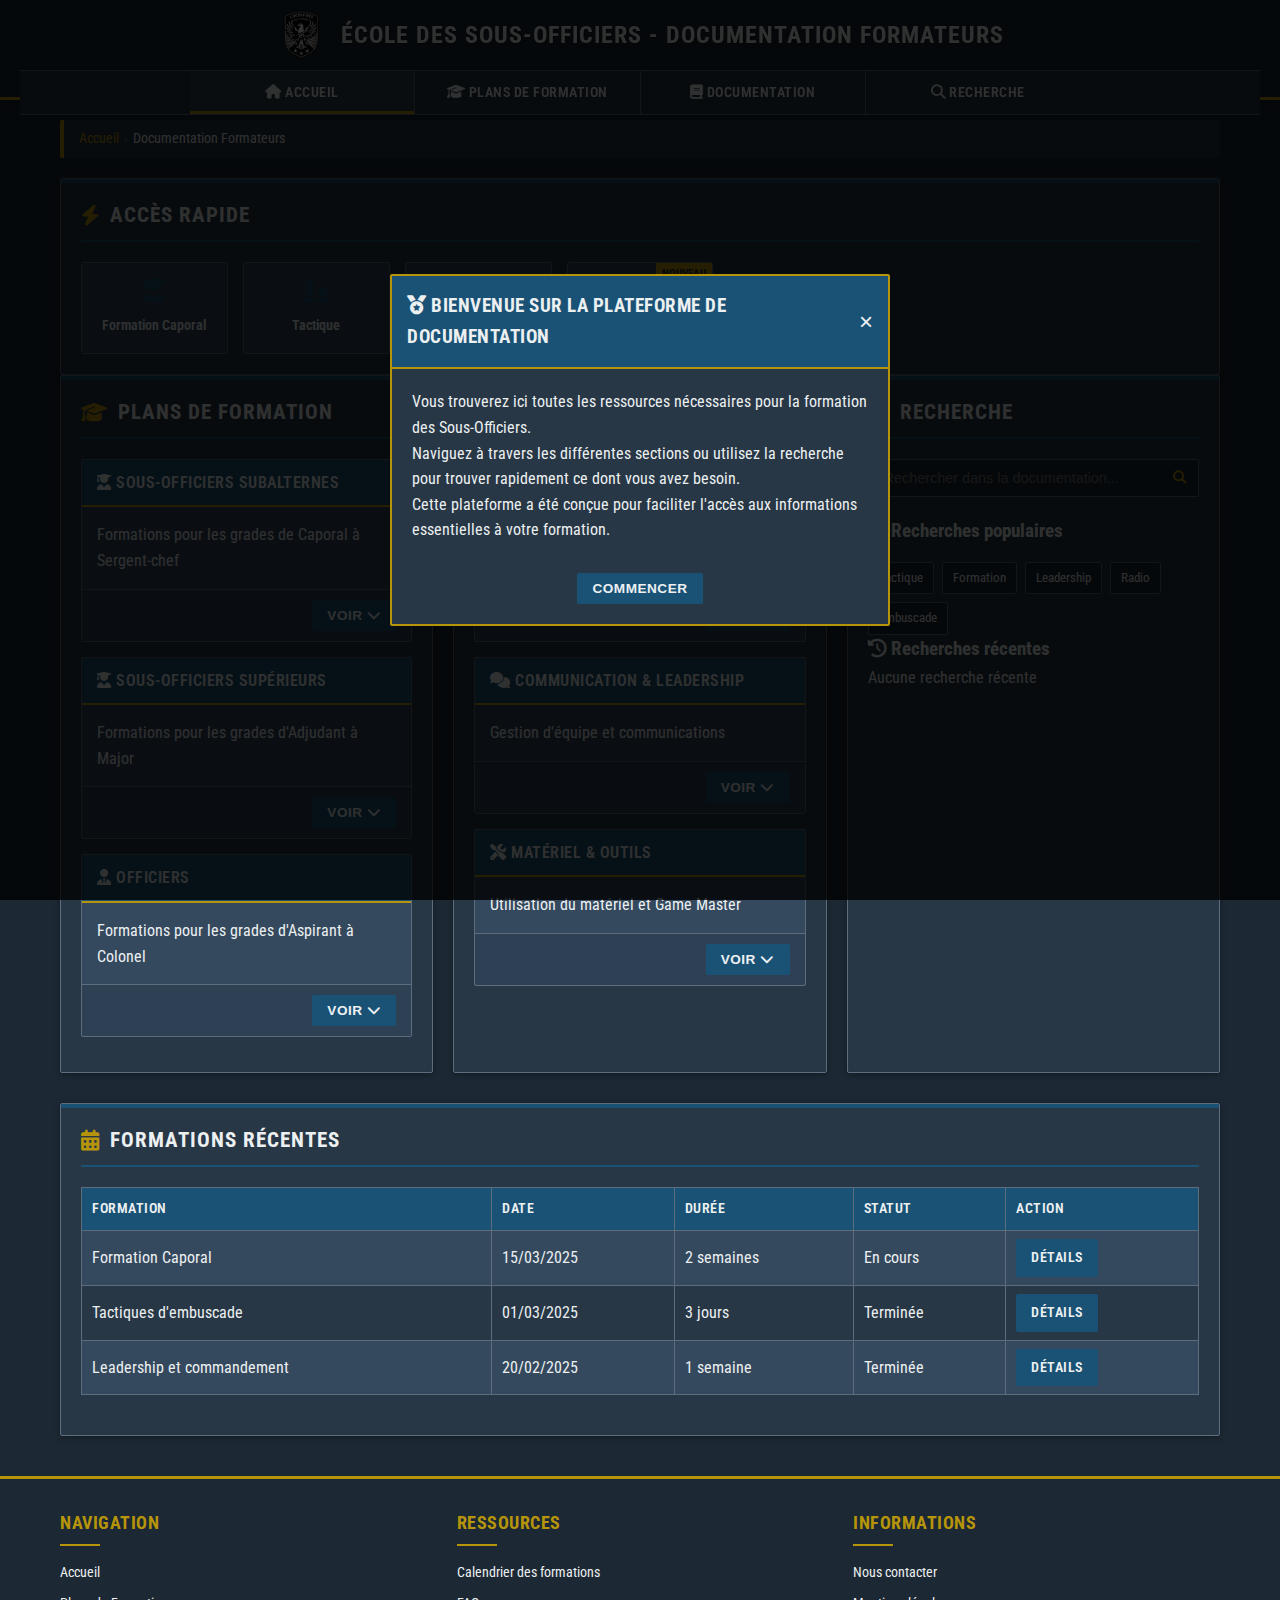
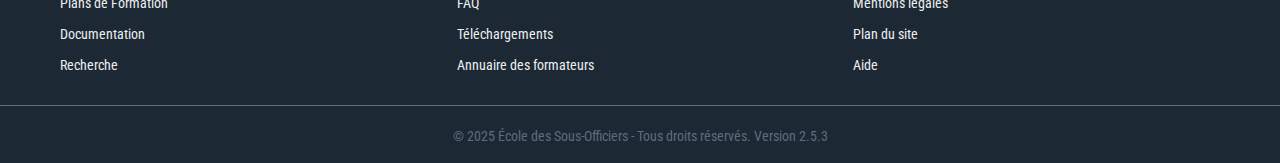
==== commit bfe93843: "refonte" ====
--- a/index.html
+++ b/index.html
@@ -3,54 +3,330 @@
 <head>
     <meta charset="UTF-8">
     <meta name="viewport" content="width=device-width, initial-scale=1.0">
-    <title>AFR - École des Sous-Officiers</title>
-    <link rel="stylesheet" href="css/style.css">
+    <title>École des Sous-Officiers - Formation</title>
+    <link rel="stylesheet" href="css/styles.css">
+    <link rel="stylesheet" href="https://cdnjs.cloudflare.com/ajax/libs/font-awesome/6.4.0/css/all.min.css">
+    <link href="https://fonts.googleapis.com/css2?family=Roboto+Condensed:wght@400;600;700&display=swap" rel="stylesheet">
     <script src="js/script.js" defer></script>
 </head>
 <body>
-
-    <header>
-        <div class="logo">
-            <img src="assets/logo.png" alt="Logo AFR">
-        </div>
+    <!-- En-tête fixe avec logo et navigation -->
+    <header id="site-header">
+        <div class="logo-container">
+            <img src="assets/logo.png" alt="Logo de l'École des Sous-Officiers">
+            <h1>École des Sous-Officiers - Documentation Formateurs</h1>
+        </div>
+        <nav>
+            <ul>
+                <li><a href="index.html" class="active"><i class="fas fa-home"></i> ACCUEIL</a></li>
+                <li><a href="#formation"><i class="fas fa-graduation-cap"></i> PLANS DE FORMATION</a></li>
+                <li><a href="#docs"><i class="fas fa-book"></i> DOCUMENTATION</a></li>
+                <li><a href="#recherche"><i class="fas fa-search"></i> RECHERCHE</a></li>
+            </ul>
+        </nav>
     </header>
-    
-    <nav>
-        <ul>
-            <li><a href="index.html">Accueil</a></li>
-            <li><a href="formations/team-leader.html">Formation TL</a></li>
-            <li><a href="guides/briefing.html">Briefing</a></li>
-            <li><a href="tactiques/deplacements.html">Tactiques</a></li>
-            <li><a href="outils.html">Outils</a></li>
-        </ul>
-    </nav>
-    
-    <section class="hero">
-        <div class="hero-text">
-            <h1>Bienvenue à l'AFR - École des Sous-Officiers</h1>
-            <p>Excellence, discipline et leadership au service du combat.</p>
-        </div>
-    </section>
-    
-    <section class="container">
-        <div class="card">
-            <h2>Leadership</h2>
-            <p>Développez vos compétences en commandement et gestion d’équipe.</p>
-        </div>
-        <div class="card">
-            <h2>Tactiques</h2>
-            <p>Apprenez les formations, déplacements et stratégies militaires.</p>
-        </div>
-        <div class="card">
-            <h2>Communication</h2>
-            <p>Maîtrisez les protocoles radio et la transmission des ordres.</p>
-        </div>
-    </section>
-    
+
+    <div class="main-container">
+        <!-- Fil d'Ariane pour faciliter la navigation -->
+        <div class="breadcrumb">
+            <ul>
+                <li><a href="index.html">Accueil</a></li>
+                <li>Documentation Formateurs</li>
+            </ul>
+        </div>
+
+        <!-- Accès rapide -->
+        <section id="apercu">
+            <h2><i class="fas fa-bolt"></i> ACCÈS RAPIDE</h2>
+            <div class="military-tiles">
+                <a href="docs/caporal.html" class="military-tile">
+                    <i class="fas fa-user-graduate"></i>
+                    <span class="title">Formation Caporal</span>
+                </a>
+                <a href="docs/tactique.html" class="military-tile">
+                    <i class="fas fa-chess"></i>
+                    <span class="title">Tactique</span>
+                </a>
+                <a href="docs/leadership.html" class="military-tile">
+                    <i class="fas fa-users"></i>
+                    <span class="title">Leadership</span>
+                </a>
+                <a href="docs/game-master.html" class="military-tile">
+                    <i class="fas fa-gamepad"></i>
+                    <span class="title">Game Master</span>
+                    <span class="military-badge">Nouveau</span>
+                </a>
+            </div>
+        </section>
+
+        <!-- Grille principale contenant les formations et la documentation -->
+        <div class="grid-container">
+            <!-- Plans de formation -->
+            <section id="formation">
+                <h2><i class="fas fa-graduation-cap"></i> PLANS DE FORMATION</h2>
+                
+                <div class="military-card">
+                    <div class="military-card-header">
+                        <i class="fas fa-user-graduate"></i> Sous-Officiers subalternes
+                    </div>
+                    <div class="military-card-body">
+                        <p>Formations pour les grades de Caporal à Sergent-chef</p>
+                    </div>
+                    <div class="military-card-footer">
+                        <button type="button" class="military-btn toggle-content" data-target="content-so-subalternes">
+                            VOIR <i class="fas fa-chevron-down"></i>
+                        </button>
+                    </div>
+                </div>
+                
+                <!-- Contenu à afficher/masquer -->
+                <div id="content-so-subalternes" class="content-section" style="display: none;">
+                    <ul class="military-list">
+                        <li><a href="docs/caporal.html"><i class="fas fa-user-graduate"></i> Formation Caporal</a></li>
+                        <li><a href="docs/sergent.html"><i class="fas fa-user-graduate"></i> Formation Sergent</a></li>
+                    </ul>
+                </div>
+                
+                <div class="military-card">
+                    <div class="military-card-header">
+                        <i class="fas fa-user-graduate"></i> Sous-Officiers supérieurs
+                    </div>
+                    <div class="military-card-body">
+                        <p>Formations pour les grades d'Adjudant à Major</p>
+                    </div>
+                    <div class="military-card-footer">
+                        <button type="button" class="military-btn toggle-content" data-target="content-so-superieurs">
+                            VOIR <i class="fas fa-chevron-down"></i>
+                        </button>
+                    </div>
+                </div>
+                
+                <!-- Contenu à afficher/masquer -->
+                <div id="content-so-superieurs" class="content-section" style="display: none;">
+                    <ul class="military-list">
+                        <li><a href="docs/adjudant.html"><i class="fas fa-user-graduate"></i> Formation Adjudant</a></li>
+                        <li><a href="docs/adjudant-chef.html"><i class="fas fa-user-graduate"></i> Formation Adjudant-Chef</a></li>
+                        <li><a href="docs/major.html"><i class="fas fa-user-graduate"></i> Formation Major</a></li>
+                    </ul>
+                </div>
+                
+                <div class="military-card">
+                    <div class="military-card-header">
+                        <i class="fas fa-user-tie"></i> Officiers
+                    </div>
+                    <div class="military-card-body">
+                        <p>Formations pour les grades d'Aspirant à Colonel</p>
+                    </div>
+                    <div class="military-card-footer">
+                        <button type="button" class="military-btn toggle-content" data-target="content-officiers">
+                            VOIR <i class="fas fa-chevron-down"></i>
+                        </button>
+                    </div>
+                </div>
+                
+                <!-- Contenu à afficher/masquer -->
+                <div id="content-officiers" class="content-section" style="display: none;">
+                    <ul class="military-list">
+                        <li><a href="docs/aspirant.html"><i class="fas fa-user-graduate"></i> Formation Aspirant</a></li>
+                        <li><a href="docs/lieutenant.html"><i class="fas fa-user-graduate"></i> Formation Lieutenant</a></li>
+                        <li><a href="docs/capitaine.html"><i class="fas fa-user-graduate"></i> Formation Capitaine</a></li>
+                        <li><a href="docs/commandant.html"><i class="fas fa-user-graduate"></i> Formation Commandant</a></li>
+                        <li><a href="docs/lieutenant-colonel.html"><i class="fas fa-user-graduate"></i> Formation Lieutenant-Colonel</a></li>
+                        <li><a href="docs/colonel.html"><i class="fas fa-user-graduate"></i> Formation Colonel</a></li>
+                    </ul>
+                </div>
+            </section>
+
+            <!-- Documentation -->
+            <section id="docs">
+                <h2><i class="fas fa-book"></i> DOCUMENTATION</h2>
+                
+                <div class="military-card">
+                    <div class="military-card-header">
+                        <i class="fas fa-chess"></i> Tactiques & Manœuvres
+                    </div>
+                    <div class="military-card-body">
+                        <p>Documentation sur les stratégies et mouvements</p>
+                    </div>
+                    <div class="military-card-footer">
+                        <button type="button" class="military-btn toggle-content" data-target="content-tactiques">
+                            VOIR <i class="fas fa-chevron-down"></i>
+                        </button>
+                    </div>
+                </div>
+                
+                <!-- Contenu à afficher/masquer -->
+                <div id="content-tactiques" class="content-section" style="display: none;">
+                    <ul class="military-list">
+                        <li><a href="docs/tactique.html"><i class="fas fa-chess"></i> Tactique</a></li>
+                        <li><a href="docs/mouvements.html"><i class="fas fa-running"></i> Mouvements en formation</a></li>
+                        <li><a href="docs/combat.html"><i class="fas fa-flag"></i> Prise et défense d'objectifs</a></li>
+                        <li><a href="docs/couverts.html"><i class="fas fa-mountain"></i> Utilisation des couverts et de la topographie</a></li>
+                        <li><a href="docs/suppression.html"><i class="fas fa-crosshairs"></i> Tir de suppression et manœuvres</a></li>
+                        <li><a href="docs/embuscade.html"><i class="fas fa-user-ninja"></i> Tactiques d'embuscade</a></li>
+                    </ul>
+                </div>
+                
+                <div class="military-card">
+                    <div class="military-card-header">
+                        <i class="fas fa-comments"></i> Communication & Leadership
+                    </div>
+                    <div class="military-card-body">
+                        <p>Gestion d'équipe et communications</p>
+                    </div>
+                    <div class="military-card-footer">
+                        <button type="button" class="military-btn toggle-content" data-target="content-communication">
+                            VOIR <i class="fas fa-chevron-down"></i>
+                        </button>
+                    </div>
+                </div>
+                
+                <!-- Contenu à afficher/masquer -->
+                <div id="content-communication" class="content-section" style="display: none;">
+                    <ul class="military-list">
+                        <li><a href="docs/communication.html"><i class="fas fa-comments"></i> Communication</a></li>
+                        <li><a href="docs/leadership.html"><i class="fas fa-users"></i> Leadership</a></li>
+                        <li><a href="docs/radio.html"><i class="fas fa-broadcast-tower"></i> Utilisation des radios</a></li>
+                        <li><a href="docs/commandement.html"><i class="fas fa-crown"></i> Gestion des unités et leadership</a></li>
+                    </ul>
+                </div>
+                
+                <div class="military-card">
+                    <div class="military-card-header">
+                        <i class="fas fa-tools"></i> Matériel & Outils
+                    </div>
+                    <div class="military-card-body">
+                        <p>Utilisation du matériel et Game Master</p>
+                    </div>
+                    <div class="military-card-footer">
+                        <button type="button" class="military-btn toggle-content" data-target="content-materiel">
+                            VOIR <i class="fas fa-chevron-down"></i>
+                        </button>
+                    </div>
+                </div>
+                
+                <!-- Contenu à afficher/masquer -->
+                <div id="content-materiel" class="content-section" style="display: none;">
+                    <ul class="military-list">
+                        <li><a href="docs/materiel.html"><i class="fas fa-toolbox"></i> Utilisation du matériel</a></li>
+                        <li><a href="docs/game-master.html"><i class="fas fa-gamepad"></i> Utilisation de Game Master <span class="notification-badge">Nouveau</span></a></li>
+                    </ul>
+                </div>
+            </section>
+
+            <!-- Recherche -->
+            <section id="recherche">
+                <h2><i class="fas fa-search"></i> RECHERCHE</h2>
+                
+                <div class="search-container">
+                    <input type="text" class="military-search" id="search" placeholder="Rechercher dans la documentation..." aria-label="Rechercher">
+                    <button type="button" class="search-button" aria-label="Lancer la recherche">
+                        <i class="fas fa-search"></i>
+                    </button>
+                </div>
+                
+                <div id="search-results" aria-live="polite"></div>
+                
+                <div class="search-suggestions">
+                    <h3><i class="fas fa-tags"></i> Recherches populaires</h3>
+                    <div class="military-tags">
+                        <a href="#" class="military-tag" data-search="tactique">Tactique</a>
+                        <a href="#" class="military-tag" data-search="formation">Formation</a>
+                        <a href="#" class="military-tag" data-search="leadership">Leadership</a>
+                        <a href="#" class="military-tag" data-search="radio">Radio</a>
+                        <a href="#" class="military-tag" data-search="embuscade">Embuscade</a>
+                    </div>
+                </div>
+                
+                <div class="recent-searches">
+                    <h3><i class="fas fa-history"></i> Recherches récentes</h3>
+                    <ul id="recent-searches-list" class="military-list">
+                        <!-- Rempli dynamiquement par JavaScript -->
+                    </ul>
+                </div>
+            </section>
+        </div>
+
+        <!-- Tableau des formations récentes -->
+        <section id="formations-recentes">
+            <h2><i class="fas fa-calendar-alt"></i> FORMATIONS RÉCENTES</h2>
+            
+            <table class="military-table">
+                <thead>
+                    <tr>
+                        <th>Formation</th>
+                        <th>Date</th>
+                        <th>Durée</th>
+                        <th>Statut</th>
+                        <th>Action</th>
+                    </tr>
+                </thead>
+                <tbody>
+                    <tr>
+                        <td>Formation Caporal</td>
+                        <td>15/03/2025</td>
+                        <td>2 semaines</td>
+                        <td>En cours</td>
+                        <td><a href="formations/caporal-03-2025.html" class="military-btn">Détails</a></td>
+                    </tr>
+                    <tr>
+                        <td>Tactiques d'embuscade</td>
+                        <td>01/03/2025</td>
+                        <td>3 jours</td>
+                        <td>Terminée</td>
+                        <td><a href="formations/embuscade-03-2025.html" class="military-btn">Détails</a></td>
+                    </tr>
+                    <tr>
+                        <td>Leadership et commandement</td>
+                        <td>20/02/2025</td>
+                        <td>1 semaine</td>
+                        <td>Terminée</td>
+                        <td><a href="formations/leadership-02-2025.html" class="military-btn">Détails</a></td>
+                    </tr>
+                </tbody>
+            </table>
+        </section>
+    </div>
+
+    <!-- Bouton retour en haut de page -->
+    <div class="back-to-top" id="back-to-top" title="Retour en haut">
+        <i class="fas fa-arrow-up"></i>
+    </div>
+
+    <!-- Pied de page avec liens utiles -->
     <footer>
-        <p>&copy; 2024 AFR - Tous droits réservés</p>
+        <div class="footer-content">
+            <div class="footer-section">
+                <h3>Navigation</h3>
+                <ul>
+                    <li><a href="index.html">Accueil</a></li>
+                    <li><a href="#formation">Plans de Formation</a></li>
+                    <li><a href="#docs">Documentation</a></li>
+                    <li><a href="#recherche">Recherche</a></li>
+                </ul>
+            </div>
+            <div class="footer-section">
+                <h3>Ressources</h3>
+                <ul>
+                    <li><a href="resources/calendrier.html">Calendrier des formations</a></li>
+                    <li><a href="resources/faq.html">FAQ</a></li>
+                    <li><a href="resources/telechargements.html">Téléchargements</a></li>
+                    <li><a href="resources/contacts.html">Annuaire des formateurs</a></li>
+                </ul>
+            </div>
+            <div class="footer-section">
+                <h3>Informations</h3>
+                <ul>
+                    <li><a href="info/contact.html">Nous contacter</a></li>
+                    <li><a href="info/mentions-legales.html">Mentions légales</a></li>
+                    <li><a href="info/plan-du-site.html">Plan du site</a></li>
+                    <li><a href="info/aide.html">Aide</a></li>
+                </ul>
+            </div>
+        </div>
+        <div class="footer-bottom">
+            <p>&copy; 2025 École des Sous-Officiers - Tous droits réservés. Version 2.5.3</p>
+        </div>
     </footer>
-    
-
 </body>
-</html>
+</html>--- a/css/styles.css
+++ b/css/styles.css
@@ -0,0 +1,674 @@
+/* Variables pour faciliter la cohérence et les modifications */
+:root {
+    --primary-color: #1a5276; /* Bleu militaire */
+    --secondary-color: #117a65; /* Vert militaire */
+    --accent-color: #b7950b; /* Or militaire */
+    --dark-bg: #1c2833; /* Fond sombre */
+    --medium-bg: #273746; /* Fond médium */
+    --light-bg: #34495e; /* Fond clair */
+    --text-color: #ecf0f1;
+    --border-color: #5d6d7e;
+    --success-color: #27ae60;
+    --warning-color: #f39c12;
+    --box-shadow: 0 2px 6px rgba(0, 0, 0, 0.3);
+    --transition: all 0.2s ease;
+    --border-radius: 2px;
+    --header-height: 100px;
+}
+
+/* Reset et styles de base */
+* {
+    margin: 0;
+    padding: 0;
+    box-sizing: border-box;
+}
+
+body {
+    font-family: 'Roboto Condensed', 'Arial Narrow', Arial, sans-serif;
+    background-color: var(--dark-bg);
+    color: var(--text-color);
+    line-height: 1.6;
+    padding-top: var(--header-height);
+    background-image: url('assets/subtle-pattern.png');
+    background-repeat: repeat;
+}
+
+/* Améliorations de l'en-tête - style militaire avec bordure inférieure */
+header {
+    background-color: var(--dark-bg);
+    border-bottom: 3px solid var(--accent-color);
+    padding: 10px 20px;
+    box-shadow: var(--box-shadow);
+    position: fixed;
+    top: 0;
+    left: 0;
+    right: 0;
+    z-index: 100;
+    display: flex;
+    flex-direction: column;
+    align-items: center;
+    height: var(--header-height);
+}
+
+.logo-container {
+    text-align: center;
+    display: flex;
+    align-items: center;
+    margin-bottom: 10px;
+}
+
+.logo-container img {
+    width: 50px;
+    height: auto;
+    margin-right: 15px;
+}
+
+h1 {
+    font-size: 1.5rem;
+    font-weight: 700;
+    text-transform: uppercase;
+    letter-spacing: 1px;
+    color: var(--text-color);
+    text-shadow: 1px 1px 2px rgba(0, 0, 0, 0.5);
+}
+
+/* Navigation style militaire */
+nav {
+    width: 100%;
+    background-color: var(--medium-bg);
+    border-top: 1px solid var(--border-color);
+    border-bottom: 1px solid var(--border-color);
+}
+
+nav ul {
+    display: flex;
+    justify-content: center;
+    list-style: none;
+    max-width: 900px;
+    margin: 0 auto;
+    padding: 0;
+}
+
+nav ul li {
+    flex: 1;
+    text-align: center;
+    position: relative;
+    border-right: 1px solid var(--border-color);
+}
+
+nav ul li:last-child {
+    border-right: none;
+}
+
+nav ul li a {
+    color: var(--text-color);
+    text-decoration: none;
+    font-weight: 600;
+    padding: 10px 15px;
+    transition: var(--transition);
+    display: block;
+    text-transform: uppercase;
+    font-size: 0.9rem;
+    letter-spacing: 0.5px;
+}
+
+nav ul li a::after {
+    content: '';
+    position: absolute;
+    width: 0;
+    height: 3px;
+    bottom: 0;
+    left: 50%;
+    background-color: var(--accent-color);
+    transition: all 0.3s ease;
+}
+
+nav ul li a:hover::after, 
+nav ul li a.active::after {
+    width: 100%;
+    left: 0;
+}
+
+nav ul li a:hover, 
+nav ul li a.active {
+    background-color: rgba(255, 255, 255, 0.05);
+}
+
+/* Conteneur principal responsif */
+.main-container {
+    max-width: 1200px;
+    margin: 20px auto;
+    padding: 0 20px;
+}
+
+/* Breadcrumb militaire */
+.breadcrumb {
+    background-color: var(--medium-bg);
+    padding: 8px 15px;
+    border-radius: var(--border-radius);
+    margin-bottom: 20px;
+    border-left: 4px solid var(--accent-color);
+    font-size: 0.85rem;
+}
+
+.breadcrumb ul {
+    display: flex;
+    list-style: none;
+    flex-wrap: wrap;
+}
+
+.breadcrumb li {
+    display: flex;
+    align-items: center;
+    margin-right: 5px;
+}
+
+.breadcrumb li:not(:last-child)::after {
+    content: '›';
+    margin-left: 5px;
+    color: var(--border-color);
+}
+
+.breadcrumb a {
+    color: var(--accent-color);
+    text-decoration: none;
+}
+
+.breadcrumb a:hover {
+    text-decoration: underline;
+}
+
+/* Grille pour les sections principales */
+.grid-container {
+    display: grid;
+    grid-template-columns: repeat(auto-fit, minmax(300px, 1fr));
+    gap: 20px;
+    margin-bottom: 30px;
+}
+
+/* Style militaire pour les sections */
+section {
+    background-color: var(--medium-bg);
+    border: 1px solid var(--border-color);
+    border-radius: var(--border-radius);
+    padding: 20px;
+    box-shadow: var(--box-shadow);
+    position: relative;
+}
+
+section::before {
+    content: '';
+    position: absolute;
+    top: 0;
+    left: 0;
+    right: 0;
+    height: 4px;
+    background-color: var(--primary-color);
+}
+
+/* Titre des sections style militaire */
+h2 {
+    color: var(--text-color);
+    font-size: 1.3rem;
+    margin-bottom: 20px;
+    padding-bottom: 8px;
+    text-transform: uppercase;
+    letter-spacing: 1px;
+    border-bottom: 2px solid var(--primary-color);
+    display: flex;
+    align-items: center;
+}
+
+h2 i {
+    margin-right: 10px;
+    color: var(--accent-color);
+}
+
+/* Tuiles militaires pour l'accès rapide */
+.military-tiles {
+    display: grid;
+    grid-template-columns: repeat(auto-fill, minmax(140px, 1fr));
+    gap: 15px;
+}
+
+.military-tile {
+    background-color: var(--light-bg);
+    border: 1px solid var(--border-color);
+    border-radius: var(--border-radius);
+    padding: 15px 10px;
+    text-align: center;
+    transition: var(--transition);
+    text-decoration: none;
+    color: var(--text-color);
+    position: relative;
+    overflow: hidden;
+}
+
+.military-tile:hover {
+    transform: translateY(-3px);
+    box-shadow: var(--box-shadow);
+    border-color: var(--accent-color);
+}
+
+.military-tile i {
+    font-size: 24px;
+    margin-bottom: 10px;
+    color: var(--primary-color);
+    display: block;
+}
+
+.military-tile .title {
+    font-weight: 600;
+    font-size: 0.9rem;
+}
+
+.military-badge {
+    position: absolute;
+    top: 0;
+    right: 0;
+    background-color: var(--accent-color);
+    color: var(--dark-bg);
+    font-size: 0.7rem;
+    padding: 2px 6px;
+    font-weight: bold;
+    text-transform: uppercase;
+}
+
+/* Cartes style militaire */
+.military-card {
+    background-color: var(--light-bg);
+    border: 1px solid var(--border-color);
+    border-radius: var(--border-radius);
+    margin-bottom: 15px;
+    overflow: hidden;
+}
+
+.military-card-header {
+    background-color: var(--primary-color);
+    color: var(--text-color);
+    padding: 10px 15px;
+    font-weight: 600;
+    text-transform: uppercase;
+    letter-spacing: 0.5px;
+    font-size: 1rem;
+    border-bottom: 2px solid var(--accent-color);
+}
+
+.military-card-body {
+    padding: 15px;
+}
+
+.military-card-footer {
+    background-color: rgba(0, 0, 0, 0.1);
+    padding: 10px 15px;
+    text-align: right;
+    border-top: 1px solid var(--border-color);
+}
+
+/* Listes style militaire */
+.military-list {
+    list-style: none;
+    width: 100%;
+}
+
+.military-list li {
+    margin-bottom: 8px;
+}
+
+.military-list li a {
+    display: flex;
+    align-items: center;
+    padding: 8px 12px;
+    background-color: var(--dark-bg);
+    color: var(--text-color);
+    text-decoration: none;
+    transition: var(--transition);
+    border-left: 3px solid var(--primary-color);
+}
+
+.military-list li a:hover {
+    background-color: var(--medium-bg);
+    border-left-color: var(--accent-color);
+}
+
+.military-list li a i {
+    margin-right: 8px;
+    color: var(--accent-color);
+    width: 20px;
+    text-align: center;
+}
+
+/* Bouton style militaire */
+.military-btn {
+    background-color: var(--primary-color);
+    color: var(--text-color);
+    border: none;
+    padding: 8px 15px;
+    font-weight: 600;
+    text-transform: uppercase;
+    letter-spacing: 0.5px;
+    font-size: 0.85rem;
+    cursor: pointer;
+    transition: var(--transition);
+    text-decoration: none;
+    display: inline-block;
+    border-radius: var(--border-radius);
+}
+
+.military-btn:hover {
+    background-color: var(--secondary-color);
+}
+
+/* Recherche style militaire */
+.search-container {
+    position: relative;
+    margin-bottom: 20px;
+}
+
+.military-search {
+    width: 100%;
+    padding: 10px 40px 10px 15px;
+    background-color: var(--dark-bg);
+    border: 1px solid var(--border-color);
+    color: var(--text-color);
+    border-radius: var(--border-radius);
+    font-size: 0.9rem;
+}
+
+.military-search:focus {
+    outline: none;
+    border-color: var(--primary-color);
+    box-shadow: 0 0 0 2px rgba(26, 82, 118, 0.3);
+}
+
+.search-button {
+    position: absolute;
+    right: 0;
+    top: 0;
+    height: 100%;
+    width: 40px;
+    background-color: transparent;
+    border: none;
+    color: var(--accent-color);
+    cursor: pointer;
+    display: flex;
+    align-items: center;
+    justify-content: center;
+}
+
+/* Tags de recherche style militaire */
+.military-tags {
+    display: flex;
+    flex-wrap: wrap;
+    gap: 8px;
+    margin-top: 15px;
+}
+
+.military-tag {
+    background-color: var(--dark-bg);
+    border: 1px solid var(--border-color);
+    color: var(--text-color);
+    padding: 5px 10px;
+    font-size: 0.8rem;
+    border-radius: var(--border-radius);
+    text-decoration: none;
+    transition: var(--transition);
+}
+
+.military-tag:hover {
+    background-color: var(--primary-color);
+    border-color: var(--primary-color);
+}
+
+/* Pied de page style militaire */
+footer {
+    background-color: var(--dark-bg);
+    border-top: 3px solid var(--accent-color);
+    padding: 30px 0 15px;
+    margin-top: 40px;
+}
+
+.footer-content {
+    max-width: 1200px;
+    margin: 0 auto;
+    display: grid;
+    grid-template-columns: repeat(auto-fit, minmax(200px, 1fr));
+    gap: 30px;
+    padding: 0 20px;
+}
+
+.footer-section h3 {
+    color: var(--accent-color);
+    font-size: 1.1rem;
+    margin-bottom: 15px;
+    text-transform: uppercase;
+    letter-spacing: 0.5px;
+    position: relative;
+    padding-bottom: 8px;
+}
+
+.footer-section h3::after {
+    content: '';
+    position: absolute;
+    bottom: 0;
+    left: 0;
+    width: 40px;
+    height: 2px;
+    background-color: var(--accent-color);
+}
+
+.footer-section ul {
+    list-style: none;
+}
+
+.footer-section ul li {
+    margin-bottom: 8px;
+}
+
+.footer-section ul li a {
+    color: var(--text-color);
+    text-decoration: none;
+    transition: var(--transition);
+    font-size: 0.9rem;
+    display: block;
+}
+
+.footer-section ul li a:hover {
+    color: var(--accent-color);
+    padding-left: 5px;
+}
+
+.footer-bottom {
+    text-align: center;
+    padding-top: 20px;
+    margin-top: 20px;
+    border-top: 1px solid var(--border-color);
+    font-size: 0.85rem;
+    color: var(--border-color);
+}
+
+/* Bouton retour en haut style militaire */
+.back-to-top {
+    position: fixed;
+    bottom: 20px;
+    right: 20px;
+    width: 40px;
+    height: 40px;
+    background-color: var(--primary-color);
+    color: var(--text-color);
+    border-radius: var(--border-radius);
+    display: flex;
+    align-items: center;
+    justify-content: center;
+    cursor: pointer;
+    opacity: 0;
+    visibility: hidden;
+    transition: var(--transition);
+    z-index: 90;
+    border: 1px solid var(--border-color);
+}
+
+.back-to-top.visible {
+    opacity: 1;
+    visibility: visible;
+}
+
+.back-to-top:hover {
+    background-color: var(--secondary-color);
+}
+
+/* Adaptation pour mobile */
+@media (max-width: 768px) {
+    header {
+        height: auto;
+        padding-bottom: 0;
+    }
+    
+    .logo-container {
+        margin-bottom: 5px;
+    }
+    
+    h1 {
+        font-size: 1.2rem;
+    }
+    
+    nav ul {
+        overflow-x: auto;
+        -webkit-overflow-scrolling: touch;
+        padding-bottom: 5px;
+    }
+    
+    nav ul li {
+        flex: 0 0 auto;
+    }
+    
+    nav ul li a {
+        padding: 8px 12px;
+        font-size: 0.8rem;
+    }
+    
+    body {
+        padding-top: 120px;
+    }
+    
+    .grid-container {
+        grid-template-columns: 1fr;
+    }
+    
+    .military-tiles {
+        grid-template-columns: repeat(auto-fill, minmax(120px, 1fr));
+    }
+}
+
+/* Message d'accueil style militaire */
+.welcome-message {
+    position: fixed;
+    top: 0;
+    left: 0;
+    right: 0;
+    bottom: 0;
+    background-color: rgba(0, 0, 0, 0.8);
+    display: flex;
+    align-items: center;
+    justify-content: center;
+    z-index: 9999;
+    opacity: 0;
+    visibility: hidden;
+    transition: all 0.3s ease;
+}
+
+.welcome-message.show {
+    opacity: 1;
+    visibility: visible;
+}
+
+.welcome-content {
+    background-color: var(--medium-bg);
+    border: 2px solid var(--accent-color);
+    border-radius: var(--border-radius);
+    width: 90%;
+    max-width: 500px;
+    overflow: hidden;
+}
+
+.welcome-header {
+    background-color: var(--primary-color);
+    padding: 15px;
+    display: flex;
+    justify-content: space-between;
+    align-items: center;
+    border-bottom: 2px solid var(--accent-color);
+}
+
+.welcome-header h3 {
+    margin: 0;
+    color: var(--text-color);
+    font-size: 1.2rem;
+    text-transform: uppercase;
+    letter-spacing: 0.5px;
+}
+
+#welcome-close {
+    background: none;
+    border: none;
+    color: var(--text-color);
+    font-size: 1.5rem;
+    cursor: pointer;
+    padding: 0;
+    line-height: 1;
+}
+
+.welcome-body {
+    padding: 20px;
+}
+
+.welcome-footer {
+    padding: 10px 20px 20px;
+    text-align: center;
+}
+
+/* Badge de notification style militaire */
+.notification-badge {
+    display: inline-block;
+    background-color: var(--warning-color);
+    color: var(--dark-bg);
+    font-size: 0.7rem;
+    padding: 1px 5px;
+    border-radius: 10px;
+    font-weight: bold;
+    margin-left: 5px;
+    vertical-align: top;
+}
+
+/* Tableau style militaire */
+.military-table {
+    width: 100%;
+    border-collapse: collapse;
+    margin-bottom: 20px;
+}
+
+.military-table th {
+    background-color: var(--primary-color);
+    color: var(--text-color);
+    text-align: left;
+    padding: 10px;
+    font-weight: 600;
+    text-transform: uppercase;
+    font-size: 0.85rem;
+    letter-spacing: 0.5px;
+    border: 1px solid var(--border-color);
+}
+
+.military-table td {
+    padding: 8px 10px;
+    border: 1px solid var(--border-color);
+    background-color: var(--light-bg);
+}
+
+.military-table tr:nth-child(even) td {
+    background-color: var(--medium-bg);
+}
+
+.military-table tr:hover td {
+    background-color: rgba(183, 149, 11, 0.1);
+}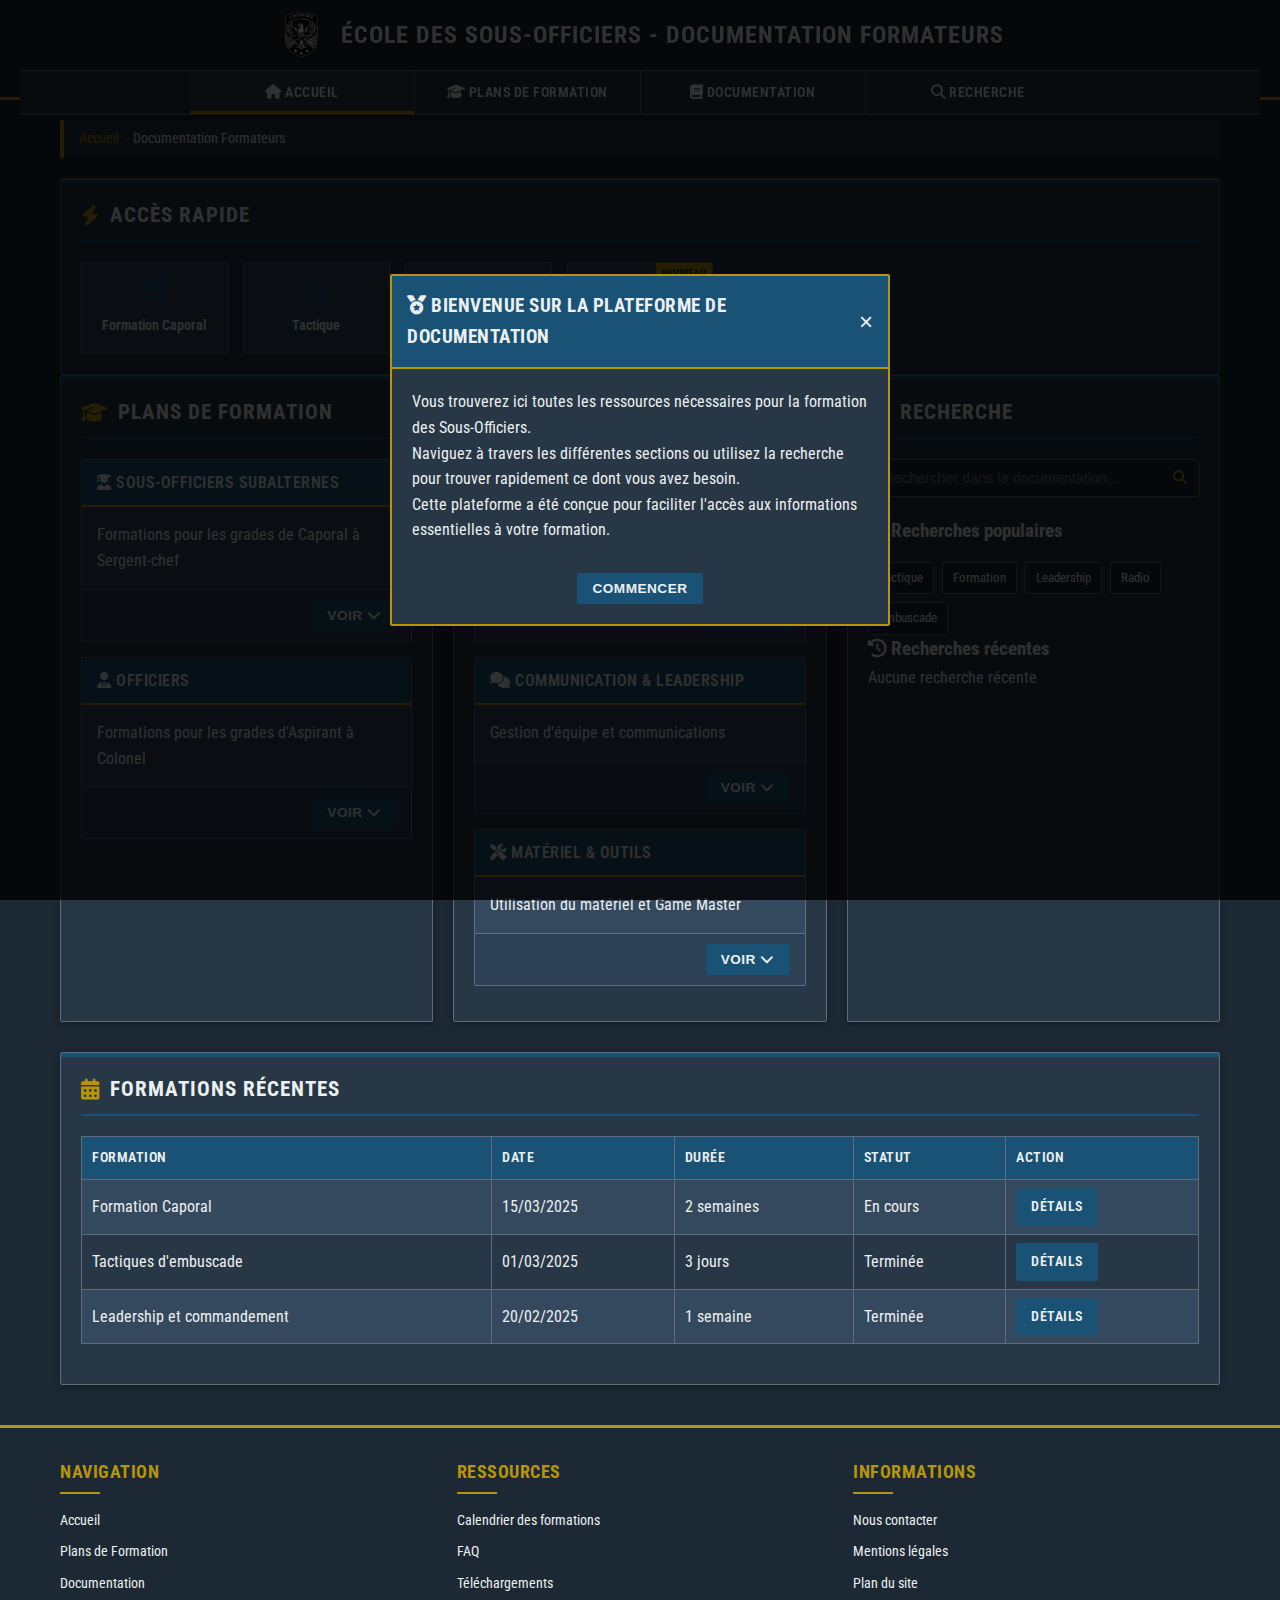
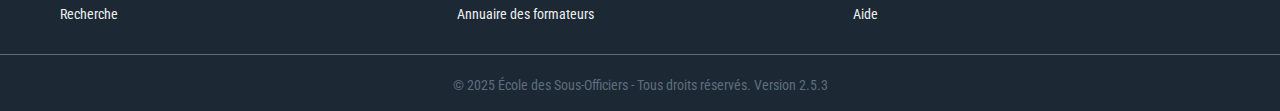
==== commit 1009e99e: "ajout" ====
--- a/index.html
+++ b/index.html
@@ -84,31 +84,10 @@
                     <ul class="military-list">
                         <li><a href="docs/caporal.html"><i class="fas fa-user-graduate"></i> Formation Caporal</a></li>
                         <li><a href="docs/sergent.html"><i class="fas fa-user-graduate"></i> Formation Sergent</a></li>
-                    </ul>
-                </div>
-                
-                <div class="military-card">
-                    <div class="military-card-header">
-                        <i class="fas fa-user-graduate"></i> Sous-Officiers supérieurs
-                    </div>
-                    <div class="military-card-body">
-                        <p>Formations pour les grades d'Adjudant à Major</p>
-                    </div>
-                    <div class="military-card-footer">
-                        <button type="button" class="military-btn toggle-content" data-target="content-so-superieurs">
-                            VOIR <i class="fas fa-chevron-down"></i>
-                        </button>
-                    </div>
-                </div>
-                
-                <!-- Contenu à afficher/masquer -->
-                <div id="content-so-superieurs" class="content-section" style="display: none;">
-                    <ul class="military-list">
-                        <li><a href="docs/adjudant.html"><i class="fas fa-user-graduate"></i> Formation Adjudant</a></li>
-                        <li><a href="docs/adjudant-chef.html"><i class="fas fa-user-graduate"></i> Formation Adjudant-Chef</a></li>
-                        <li><a href="docs/major.html"><i class="fas fa-user-graduate"></i> Formation Major</a></li>
-                    </ul>
-                </div>
+                        <li><a href="docs/sergent-chef.html"><i class="fas fa-user-graduate"></i> Formation Sergent-chef</a></li>
+                    </ul>
+                </div>
+                
                 
                 <div class="military-card">
                     <div class="military-card-header">
@@ -127,12 +106,9 @@
                 <!-- Contenu à afficher/masquer -->
                 <div id="content-officiers" class="content-section" style="display: none;">
                     <ul class="military-list">
-                        <li><a href="docs/aspirant.html"><i class="fas fa-user-graduate"></i> Formation Aspirant</a></li>
                         <li><a href="docs/lieutenant.html"><i class="fas fa-user-graduate"></i> Formation Lieutenant</a></li>
                         <li><a href="docs/capitaine.html"><i class="fas fa-user-graduate"></i> Formation Capitaine</a></li>
                         <li><a href="docs/commandant.html"><i class="fas fa-user-graduate"></i> Formation Commandant</a></li>
-                        <li><a href="docs/lieutenant-colonel.html"><i class="fas fa-user-graduate"></i> Formation Lieutenant-Colonel</a></li>
-                        <li><a href="docs/colonel.html"><i class="fas fa-user-graduate"></i> Formation Colonel</a></li>
                     </ul>
                 </div>
             </section>
